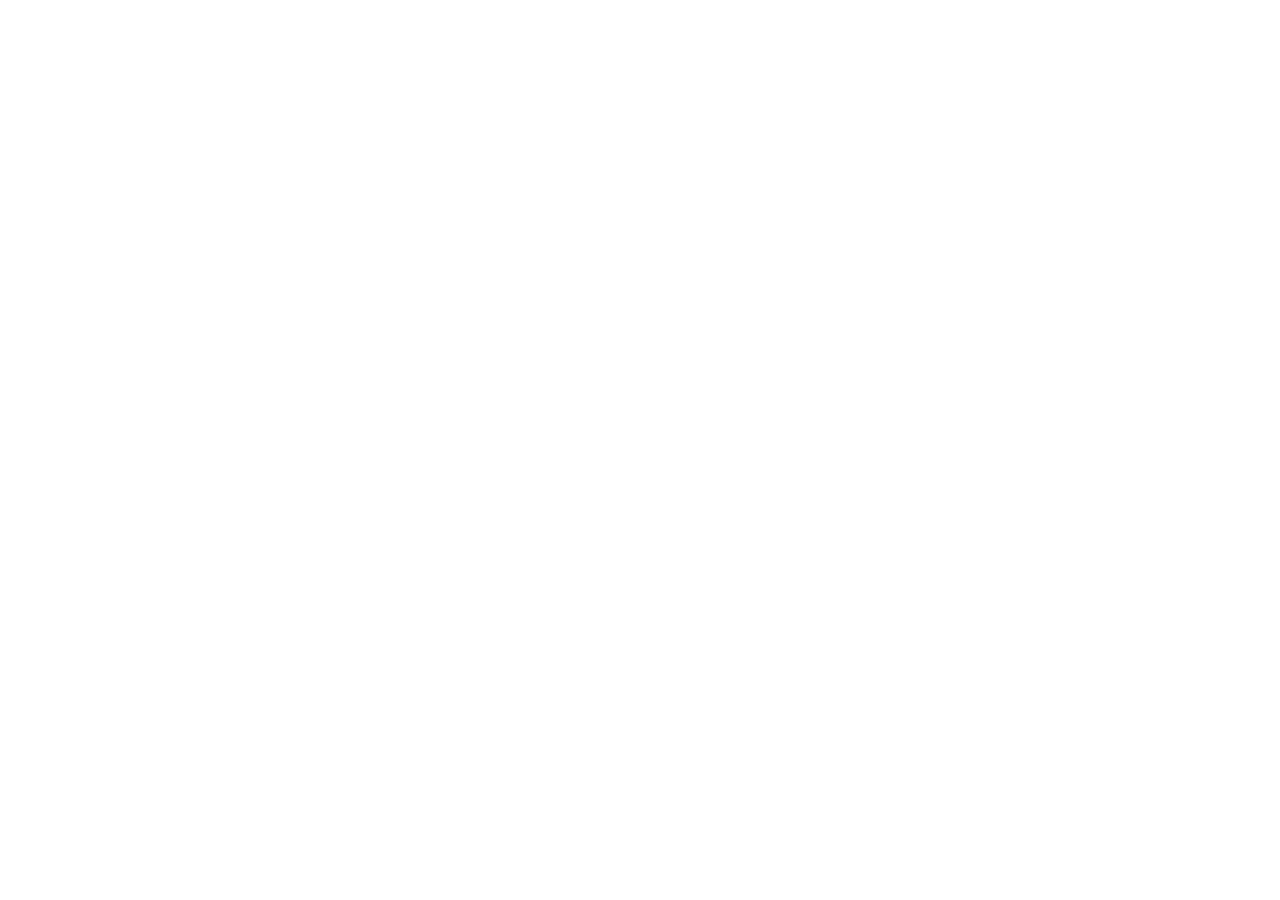
==== index.html @ aa023d72 "add index.html and style.css" ====
<!DOCTYPE html>
<html lang="en">
<head>
    <meta charset="UTF-8">
    <meta name="viewport" content="width=device-width, initial-scale=1.0">
    <title>Mekong-Pack-Solution</title>
    <link rel="stylesheet" href="style.css">
</head>
<body>
    
</body>
</html>
---- style.css ----
*body {
    margin: 0;
    padding: 0;
    box-sizing: border-box;
    font-family: 'Poppins';
    font-size: 24px;
}
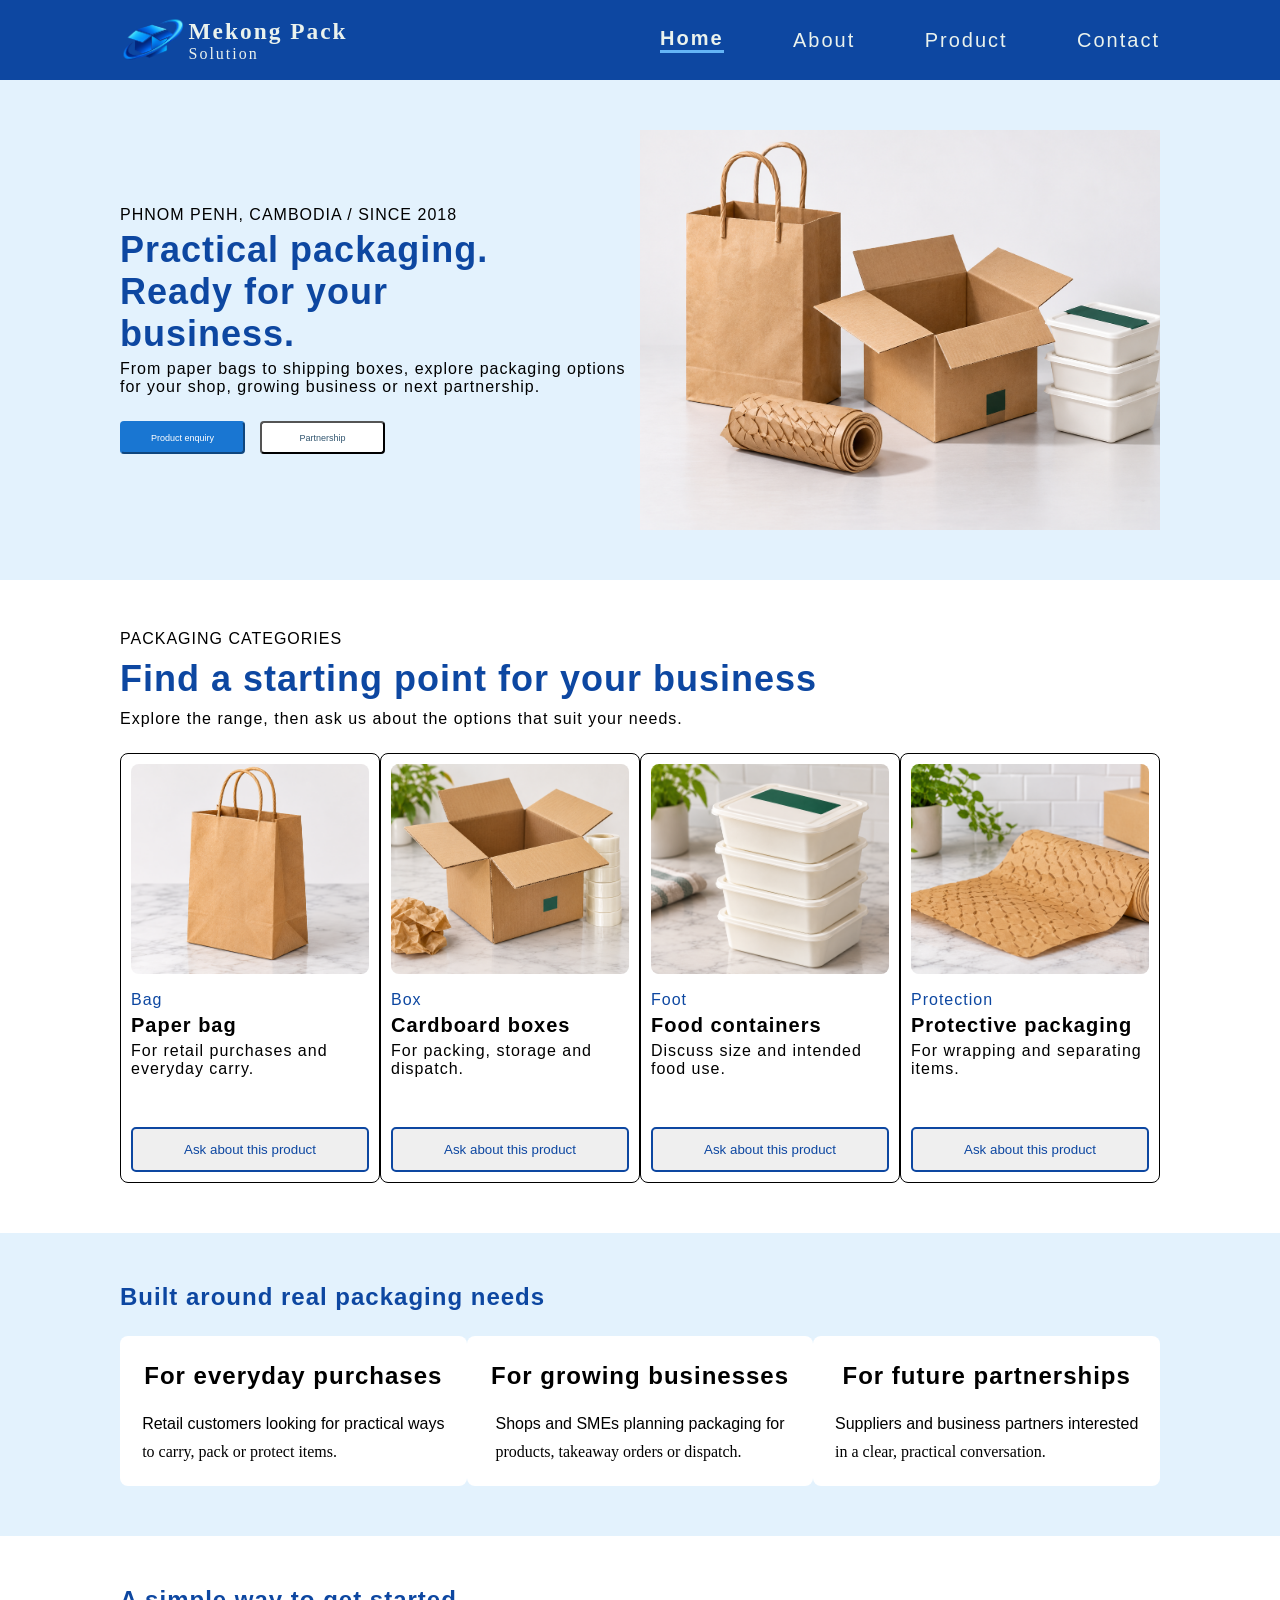
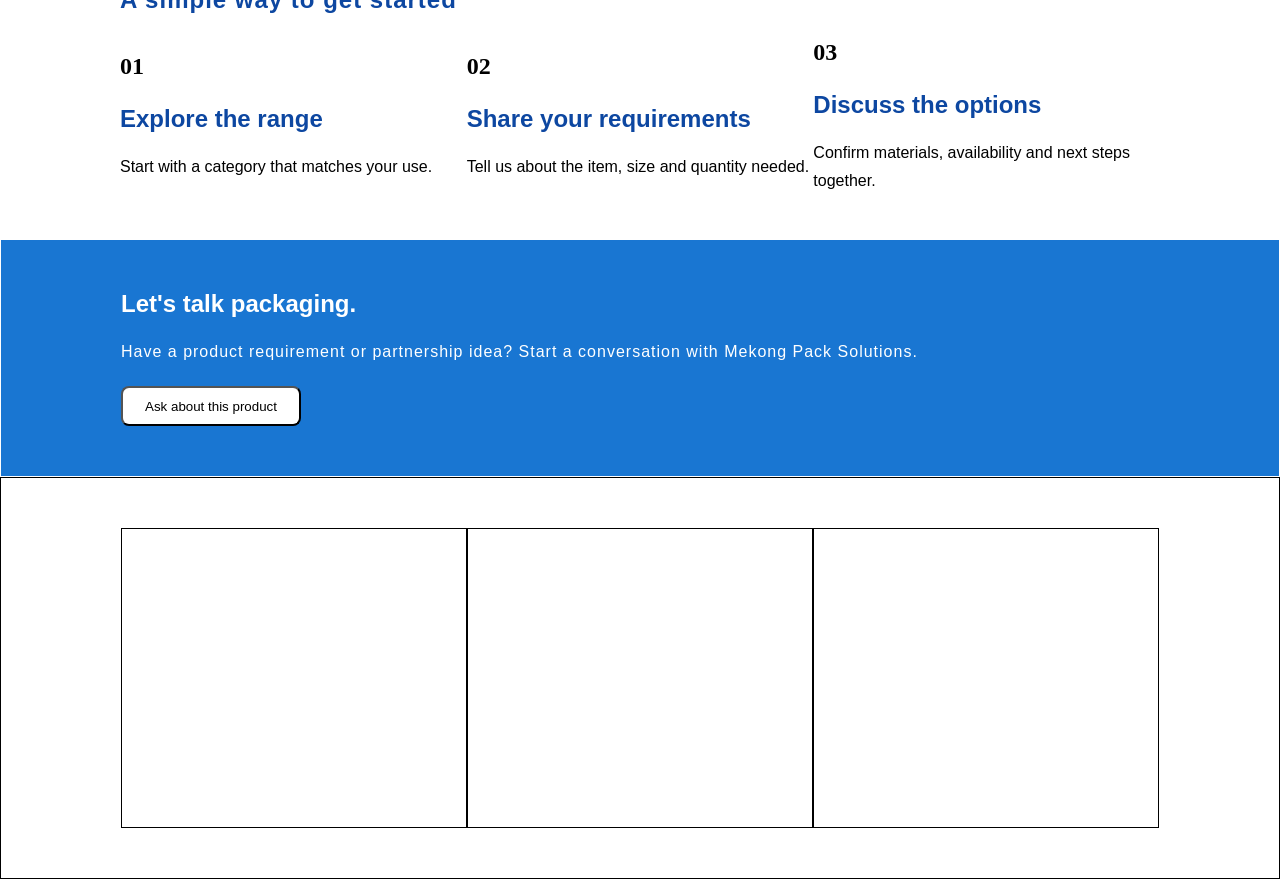
==== commit 5da9dc6d: "add index.html and style.css" ====
--- a/index.html
+++ b/index.html
@@ -1,12 +1,425 @@
 <!DOCTYPE html>
 <html lang="en">
+
 <head>
     <meta charset="UTF-8">
     <meta name="viewport" content="width=device-width, initial-scale=1.0">
-    <title>Mekong-Pack-Solution</title>
+    <title>HOME</title>
     <link rel="stylesheet" href="style.css">
 </head>
+
 <body>
-    
+
+    <Header class="header">
+
+        <div class="logo-text">
+
+            <div class="box-logo"></div>
+
+            <div class="box-text">
+
+                <span class="Mekong-Pack">
+                    <h3> Mekong Pack </h3>
+                </span>
+                <span> Solution </span>
+
+            </div>
+
+        </div>
+
+        <div class="nav">
+
+            <a href="" class="active"> Home </a>
+
+            <a href=""> About </a>
+
+            <a href=""> Product </a>
+
+            <a href=""> Contact </a>
+
+        </div>
+
+    </Header>
+
+    <Hero class="section-1">
+
+        <div class="text-button">
+
+            <div class="text-group">
+
+                <span class="subtitle">
+
+                    PHNOM PENH, CAMBODIA / SINCE 2018
+
+                </span>
+
+                <span class="title">
+
+                    <h2>
+                        Practical packaging.<br>Ready for your<br>business.
+
+                    </h2>
+
+                </span>
+
+                <span class="subtitle">
+
+                    From paper bags to shipping boxes, explore packaging options for your shop, growing business or next
+                    partnership.
+
+                </span>
+
+            </div>
+
+            <div class="Button-group">
+
+                <a href=""> <button class="active">
+                        Product enquiry
+                    </button> </a>
+
+                <a href=""><button>
+                        Partnership
+                    </button></a>
+
+            </div>
+
+
+
+        </div>
+
+        <div class="Icon-box"> </div>
+
+    </Hero>
+
+    <section2 class="section-2">
+
+        <div class="Box-text">
+
+            <span class="subtitle">
+
+                PACKAGING CATEGORIES
+
+            </span>
+
+            <span class="title">
+
+                <h2> Find a starting point for your business </h2>
+
+            </span>
+
+
+            <span class="subtitle">
+
+                Explore the range, then ask us about the options that suit your needs.
+
+            </span>
+
+        </div>
+
+        </div>
+
+
+
+        <div class="Card-group">
+
+            <card class="card">
+
+                <Icon class="Icon-card">
+                    <img src="/Images/card-1.png">
+                </Icon>
+
+                <div class="text-card">
+
+                    <span class="first-card"> Bag </span>
+
+                    <h2 class="name-card"> Paper bag </h2>
+
+                    <span class="span-card"> For retail purchases and everyday carry. </span>
+
+                </div>
+
+
+                <a href="">
+
+                    <button class="button-card">
+
+                        <p> Ask about this product </p>
+
+                    </button>
+
+                </a>
+
+            </card>
+
+            <card class="card">
+
+                <Icon class="Icon-card">
+                    <img src="/Images/card2.png">
+                </Icon>
+
+                <div class="text-card">
+
+                    <span class="first-card"> Box </span>
+
+                    <h2 class="name-card"> Cardboard boxes </h2>
+
+                    <span class="span-card"> For packing, storage and dispatch. </span>
+
+                </div>
+
+
+                <a href="">
+
+                    <button class="button-card">
+
+                        <p> Ask about this product </p>
+
+                    </button>
+
+                </a>
+
+            </card>
+
+            <card class="card">
+
+                <Icon class="Icon-card">
+                    <img src="/Images/card3.png">
+                </Icon>
+
+                <div class="text-card">
+
+                    <span class="first-card"> Foot </span>
+
+                    <h2 class="name-card"> Food containers </h2>
+
+                    <span class="span-card"> Discuss size and intended food use. </span>
+
+                </div>
+
+
+                <a href="">
+
+                    <button class="button-card">
+
+                        <p> Ask about this product </p>
+
+                    </button>
+
+                </a>
+
+            </card>
+
+            <card class="card">
+
+                <Icon class="Icon-card">
+                    <img src="/Images/card4.png">
+                </Icon>
+
+                <div class="text-card">
+
+                    <span class="first-card"> Protection </span>
+
+                    <h2 class="name-card"> Protective packaging </h2>
+
+                    <span class="span-card"> For wrapping and separating items. </span>
+
+                </div>
+
+
+                <a href="">
+
+                    <button class="button-card">
+
+                        <p> Ask about this product </p>
+
+                    </button>
+
+                </a>
+
+            </card>
+
+        </div>
+
+    </section2>
+
+    <section3 class="section-3">
+
+        <div class="text-st3">
+
+            <h2> Built around real packaging needs </h2>
+
+        </div>
+
+        <div class="Three-Box">
+
+            <div class="Box">
+
+                <h2> For everyday purchases </h2>
+
+                <div class="text-inbox">
+
+                    <p class="subtitle">
+
+                        Retail customers looking for practical ways
+
+                    </p>
+
+                    <p class="sutitle">
+
+                        to carry, pack or protect items.
+
+                    </p>
+
+                </div>
+
+            </div>
+
+            <div class="Box">
+
+                <h2> For growing businesses </h2>
+
+                <div class="text-inbox">
+
+                    <p class="subtitle">
+
+                        Shops and SMEs planning packaging for
+
+                    </p>
+
+                    <p class="sutitle">
+
+                        products, takeaway orders or dispatch.
+
+                    </p>
+
+                </div>
+
+            </div>
+
+            <div class="Box">
+
+                <h2> For future partnerships </h2>
+
+                <div class="text-inbox">
+
+                    <p class="subtitle">
+
+                        Suppliers and business partners interested
+
+                    </p>
+
+                    <p class="sutitle">
+
+                        in a clear, practical conversation.
+
+                    </p>
+
+                </div>
+
+            </div>
+
+        </div>
+
+    </section3>
+
+    <section4 class="section-4">
+
+        <div class="text-st3">
+
+            <h2> A simple way to get started </h2>
+
+        </div>
+
+        <div class="Three-Box">
+
+            <div class="Box-st4">
+
+
+                    <h2> 01 </h2>
+
+
+                <h2 class="title"> Explore the range</h2>
+
+                <div class="text-inbox">
+
+                    <p class="subtitle">
+
+                        Start with a category that matches your use.
+
+                    </p>
+
+                </div>
+
+            </div>
+
+            <div class="Box-st4">
+
+                <h2> 02 </h2>
+
+                <h2 class="title"> Share your requirements </h2>
+
+                <div class="text-inbox">
+
+                    <p class="subtitle">
+
+                        Tell us about the item, size and quantity needed.
+
+                    </p>
+
+                </div>
+
+            </div>
+
+            <div class="Box-st4">
+
+                <h2> 03 </h2>
+
+                <h2 class="title"> Discuss the options </h2>
+
+                <div class="text-inbox">
+
+                    <p class="subtitle">
+
+                        Confirm materials, availability and next steps 
+
+                    </p>
+
+                    <p class="subtitle"> together. </p>
+
+                </div>
+
+            </div>
+
+        </div>
+
+    </section4>
+
+    <section5 class="section-5">
+
+        <h2 class="title-st5"> Let's talk packaging. </h2>
+
+        <p class="subtitle-st5"> Have a product requirement or partnership idea? Start a conversation with Mekong Pack Solutions. </p>
+
+         <a href="">
+
+                    <button class="last-button">
+
+                        <p> Ask about this product </p>
+
+                    </button>
+                
+         </a>
+
+    </section5>
+
+    <footer class="footer"> 
+
+        <div class="first-box"> </div>
+        <div class="first-box"> </div>
+        <div class="first-box"> </div>
+    </footer>
+
+
 </body>
+
 </html>
--- a/style.css
+++ b/style.css
@@ -1,7 +1,338 @@
-*body {
+*{
     margin: 0;
     padding: 0;
     box-sizing: border-box;
+    gap: 0;
+}
+
+.header{
+    display: flex;
+    width: 100%;
+    height: 80px;
+    background-color: #0D47A1;
+    justify-content: space-between;
+    align-items: center;
+    padding: 0px 120px;
+    position: fixed;
+    z-index: 10000;
+}
+
+.logo-text{
+    display: flex;
+    width: 250px;
+    height: 70px;
+    gap: 5px;
+}
+.box-logo{
+    width: 70px;
+    height: 70px;
+    background-image: url(/Images/Logo.png);
+    background-position: center;
+    background-repeat: no-repeat;
+    background-size: contain;
+}
+.box-text{
+    display: flex;
+    width: 200px;
+    height: 70px;
+    color: #EAF2ED;
+    flex-direction: column;
+    justify-content: center;
+    letter-spacing: 2px;
+}
+.Mekong-Pack {
     font-family: 'Poppins';
+    font-size: 20px;
+}
+.nav{
+    display: flex;
+    width: 500px;
+    height: 70px;
+    gap:25px;
+    font-family: 'Inter', sans-serif;
+    font-size: 20px;
+    justify-content: space-between;
+    align-items: center;
+    letter-spacing: 2px;
+}
+.nav a {
+    text-decoration: none;
+    color: #EAF2ED;
+}
+.nav a.active {
+    border-bottom: 3px solid #64B5F6 !important;
+    font-weight: bold;
+}
+.section-1 {
+    display: flex;
+    width: 100%;
+    height: auto;
+    padding: 130px 120px 50px;
+    justify-content: space-between;
+    align-items: center;
+    background-color: #E3F2FD;
+}
+.text-button {
+    display: flex;
+    width: 600px;
+    height: auto;
+    flex-direction: column;
+    gap: 25px;
+}
+.text-group{
+    display: flex;
+    width: auto;
+    height: auto;
+    flex-direction: column;
+    gap: 5px;
+    letter-spacing: 1px;
+}
+.subtitle {
+    font-family: 'Inter', sans-serif;
+    font-size: 16px;
+    color: black;
+}
+.title {
+    font-family: 'Poppins', sans-serif;
     font-size: 24px;
+    color: #0D47A1;
+}
+.Button-group {
+    display: flex;
+    gap: 15px;
+}
+
+.Button-group button {
+    width: 125px;
+    height: 33px;
+    border-radius: 4px;
+    background: #ffffff;
+    color: #31556f;
+    font-family: "Inter", sans-serif;
+    font-size: 9px;
+    cursor: pointer;
+}
+.Button-group .active {
+    background: #1976D2;
+    border-color: #1976D2;
+    color: #ffffff;
+}
+.Button-group button:hover {
+    border-color: #E3F2FD;
+    transform: translateY(-2px);
+}
+.Icon-box {
+    width: 600px;
+    height: 400px;
+    background-image: url(/Images/Mainpicture.png);
+    background-repeat: no-repeat;
+    background-position: center;
+    background-size: cover;
+}
+.section-2 {
+    display: flex;
+    width: 100%;
+    height: auto;
+    padding: 50px 120px;
+    flex-direction: column;
+    gap: 25px;
+}
+.Box-text {
+    display: flex;
+    width: 800px;
+    height: auto;
+    flex-direction: column;
+    gap: 10px;
+    letter-spacing: 1px;
+}
+.Card-group {
+    display: flex;
+    width: 100%;
+    height: 430px;
+    justify-content: space-between;
+}
+.card{
+    display: flex;
+    width: 280px;
+    height: 100%;
+    border: 1px solid;
+    border-radius: 8px;
+    padding: 10px 10px;
+    flex-direction: column;
+    gap: 10px;
+    justify-content: space-between;
+}
+.card:hover{
+    transform: translateY(1.7px);
+}
+.Icon-card {
+    width: 100%;
+    height: 210px;
+    border-radius: 8px;
+    overflow: hidden;
+}
+.Icon-card img {
+    width: 100%;
+    height: 100%;
+    object-fit: cover;
+}
+.text-card {
+    display: flex;
+    width: 100%;
+    height: 120px;
+    flex-direction: column;
+    gap: 5px;
+}
+.first-card{
+    font-family: "Inter", sans-serif;
+    color: #0D47A1;
+    font-size: 16px;
+    letter-spacing: 1px;
+}
+.name-card{
+    font-family: 'Poppins', sans-serif;
+    font-size: 20px;
+    letter-spacing: 1px;
+}
+.span-card {
+    font-family: "Inter", sans-serif;
+    color: black;
+    font-size: 16px;
+    letter-spacing: 1px;
+}
+a {
+    text-decoration: none;
+}
+.button-card {
+    display: flex;
+    width: 100%;
+    height: 45px;
+    border: 2px solid #0D47A1;
+    border-radius: 5px;
+    justify-content: center;
+    align-items: center;
+    color: #0D47A1;
+}
+.button-card:hover {
+    transform: translateY(1.6px);
+}
+.section-3 {
+    display: flex;
+    width: 100%;
+    height: auto;
+    flex-direction: column;
+    padding: 50px 120px;
+    gap: 25px;
+    background-color: #E3F2FD;
+}
+.text-st3 {
+    display: flex;
+    width: 600px;
+    height: auto;
+}
+.text-st3 h2 {
+    font-family: 'Poppins', sans-serif;
+    font-size: 24px;
+    letter-spacing: 1px;
+    color: #0D47A1;
+}
+.Three-Box {
+    display: flex;
+    width: 100%;
+    height: 150px;
+    justify-content: space-between;
+}
+.Box {
+    display: flex;
+    width: 380px;
+    height: 100%;
+    border-radius: 8px;
+    background-color: white;
+    flex-direction: column;
+    gap: 25px;
+    justify-content: center;
+    align-items: center;
+}
+.Box:hover {
+    transform: translateY(1.8px);
+}
+.Box h2 {
+    font-family: 'Poppins', sans-serif;
+    font-size: 24px;
+    letter-spacing: 1px;
+}
+.text-inbox {
+    display: flex;
+    gap: 10px;
+    flex-direction: column;
+}
+
+.section-4 {
+    display: flex;
+    width: 100%;
+    height: auto;
+    flex-direction: column;
+    padding: 50px 120px;
+    gap: 25px;
+}
+.Box-st4 {
+    display: flex;
+    width: 380px;
+    height: 100%;
+    border-radius: 8px;
+    flex-direction: column;
+    gap: 25px;
+    justify-content: center;
+}
+
+.section-5 {
+    display: flex;
+    width: 100%;
+    height: auto;
+    flex-direction: column;
+    padding: 50px 120px;
+    gap: 25px;
+    background-color: #1976D2;
+    border: 1px solid;
+    color: white;
+}
+.title-st5 {
+    font-family: 'Poppins', sans-serif;
+    font-size: 24px;
+    color: white;
+}
+.subtitle-st5 {
+    color: white;
+    letter-spacing: 1px;
+    font-family: 'Inter', sans-serif;
+    font-size: 16px;
+}
+.last-button {
+    display: flex;
+    width: 180px;
+    height: 40px;
+    justify-content: center;
+    align-items: center;
+    color: black;
+    background-color: white;
+    border-radius: 8px;
+}
+.last-button:hover {
+    transform: translateY(1.8px);
+}
+.footer {
+    display: flex;
+    width: 100%;
+    height: auto;
+    border: 1px solid;
+    padding: 50px 120px;
+    justify-content: space-between;
+    align-items: center;
+}
+.first-box {
+    display: flex;
+    width: 400px;
+    height: 300px;
+    border: 1px solid;
+
 }
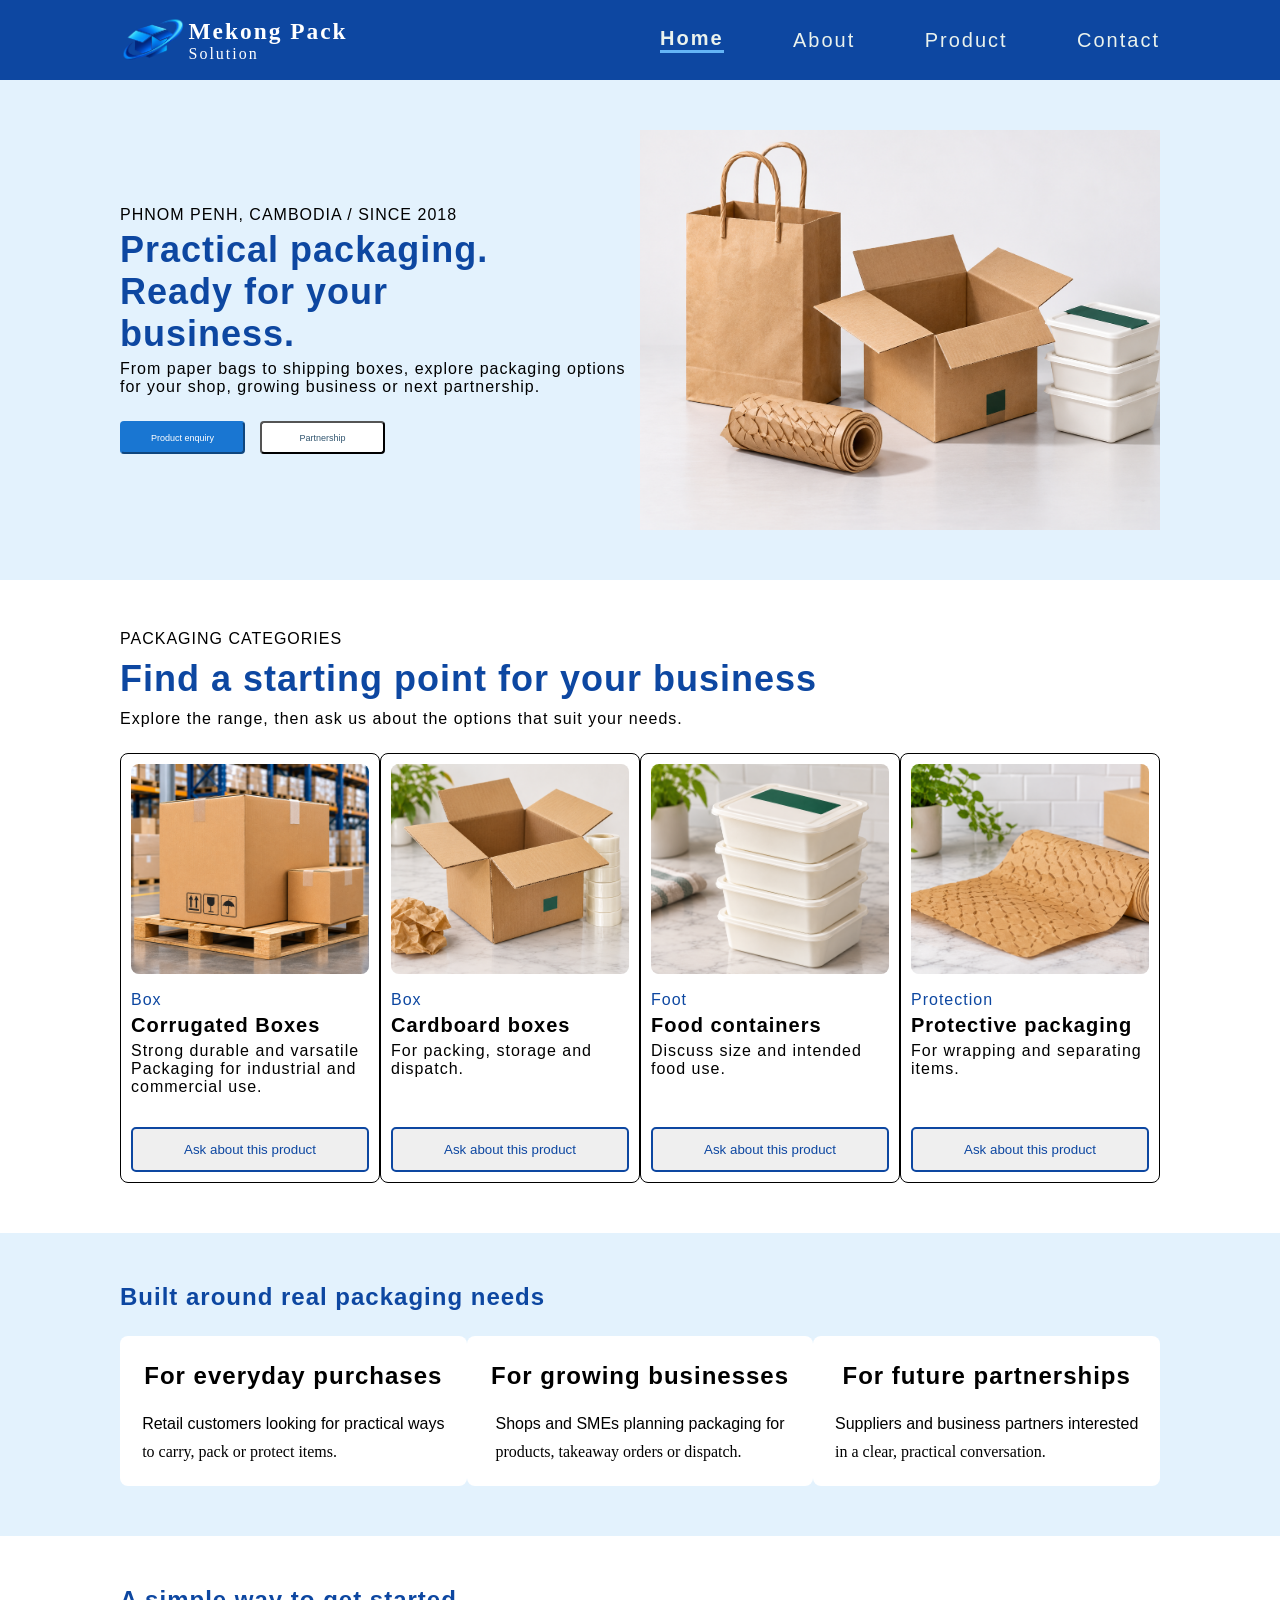
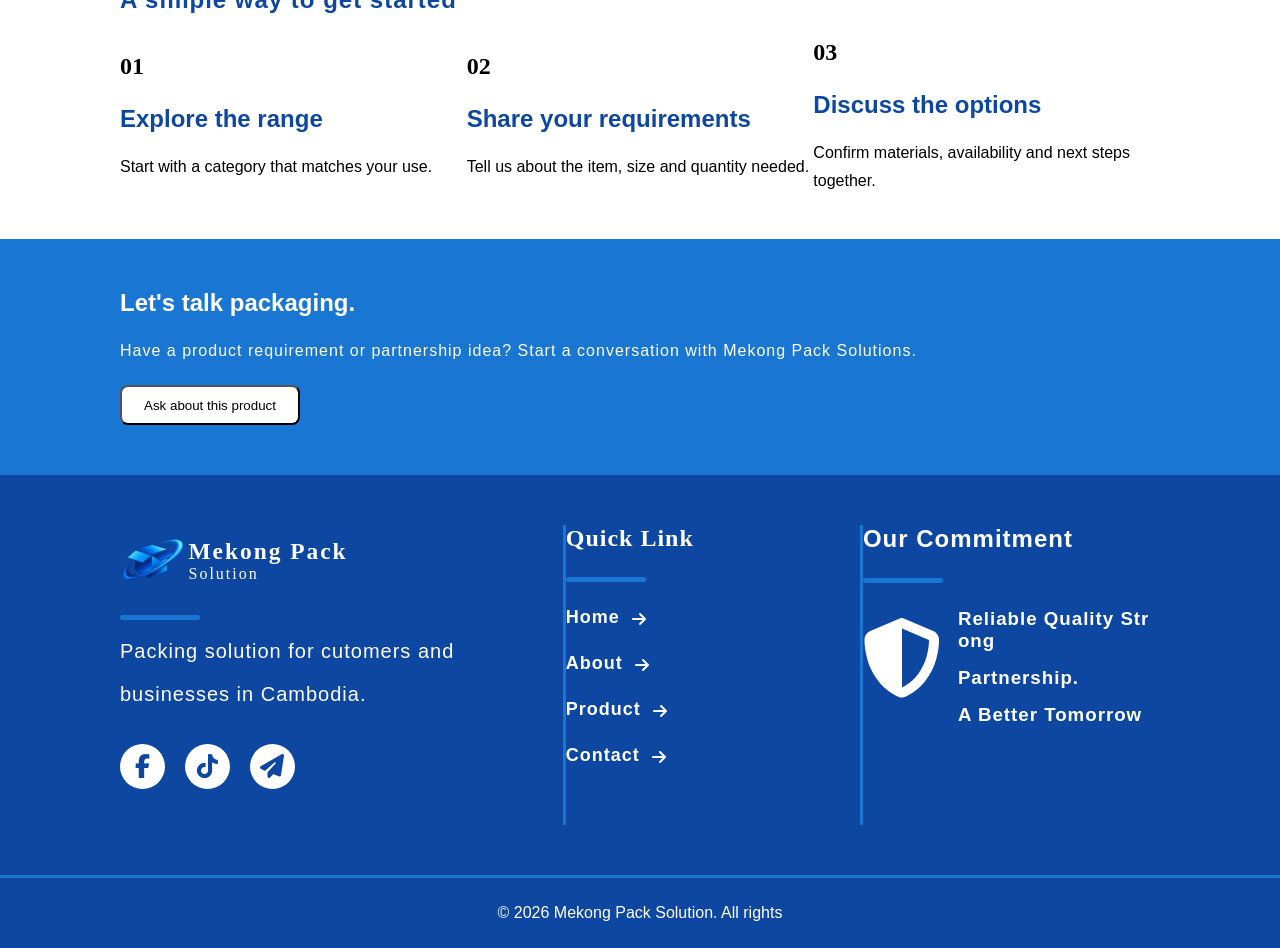
==== commit 41afdb3a: "add index.html and style.css" ====
--- a/index.html
+++ b/index.html
@@ -6,6 +6,7 @@
     <meta name="viewport" content="width=device-width, initial-scale=1.0">
     <title>HOME</title>
     <link rel="stylesheet" href="style.css">
+    <link rel="stylesheet" href="https://cdnjs.cloudflare.com/ajax/libs/font-awesome/6.5.0/css/all.min.css">
 </head>
 
 <body>
@@ -125,16 +126,16 @@
             <card class="card">
 
                 <Icon class="Icon-card">
-                    <img src="/Images/card-1.png">
+                    <img src="/Images/icon1.png">
                 </Icon>
 
                 <div class="text-card">
 
-                    <span class="first-card"> Bag </span>
-
-                    <h2 class="name-card"> Paper bag </h2>
-
-                    <span class="span-card"> For retail purchases and everyday carry. </span>
+                    <span class="first-card"> Box </span>
+
+                    <h2 class="name-card"> Corrugated Boxes </h2>
+
+                    <span class="span-card"> Strong durable and varsatile Packaging for industrial and commercial use. </span>
 
                 </div>
 
@@ -414,11 +415,117 @@
 
     <footer class="footer"> 
 
-        <div class="first-box"> </div>
-        <div class="first-box"> </div>
-        <div class="first-box"> </div>
+        <div class="first-box"> 
+
+            <div class="logo-text">
+
+                <div class="box-logo"> </div>
+
+                    <div class="box-text">
+
+                        <span class="Mekong-Pack">
+
+                            <h3> Mekong Pack </h3>
+
+                        </span>
+                        
+                        <span> Solution </span>
+
+                    </div>
+
+            </div>
+
+            <div class="line"></div>
+            
+            <p class="subtitle-ft"> Packing solution for cutomers and   </p>
+            
+            <p class="subtitle-ft"> businesses in Cambodia. </p>
+
+
+           <div class="box-link">
+
+            <a href="https://m.me/br.tina.413965" class="Icon-link" target="_blank">
+
+                <i class="fa-brands fa-facebook-f"></i>
+
+            </a>
+
+            <a href="" class="Icon-link" target="_blank">
+
+                <i class="fa-brands fa-tiktok"></i>
+
+            </a>
+
+            <a href="https://t.me/tina13122009" class="Icon-link" target="_blank">
+
+                <i class="fa-solid fa-paper-plane"></i>
+
+            </a>
+
+           </div>
+
+        </div>
+
+        <div class="middle-box">
+
+            <h2> Quick Link </h2>
+
+            <div class="line"></div>
+
+                <a href=""> 
+
+                   <h3 class="text-ft"> Home <i class="fa-solid fa-arrow-right"></i> </h3>
+
+                </a>
+
+                <a href=""> 
+
+                   <h3 class="text-ft"> About <i class="fa-solid fa-arrow-right"></i> </h3>
+
+                </a>
+
+                <a href=""> 
+
+                   <h3 class="text-ft"> Product <i class="fa-solid fa-arrow-right"></i> </h3>
+
+                </a>
+
+                <a href=""> 
+
+                   <h3 class="text-ft"> Contact <i class="fa-solid fa-arrow-right"></i> </h3>
+
+                </a>
+
+        </div>
+
+        <div class="last-box">
+
+            <h2 class="title-ft"> Our Commitment </h2>
+
+            <div class="line"></div>
+
+            <div class="last-icon-text">
+
+                <i class="fa-solid fa-shield-halved"></i>
+
+                <div class="ft-text-no">
+                
+                    <h3 class="text-ft-no"> Reliable Quality Strong  </h3>
+
+                    <h3 class="text-ft-no"> Partnership. </h3>
+
+                    <h3 class="text-ft-no"> A Better Tomorrow </h3>
+
+                </div>
+
+            </div>
+
+        </div>
+
     </footer>
 
+    <div class="last-st"> © 2026 Mekong Pack Solution. All rights</div>
+
 
 </body>
 
--- a/style.css
+++ b/style.css
@@ -35,7 +35,7 @@
     display: flex;
     width: 200px;
     height: 70px;
-    color: #EAF2ED;
+    color: white;
     flex-direction: column;
     justify-content: center;
     letter-spacing: 2px;
@@ -293,7 +293,6 @@
     padding: 50px 120px;
     gap: 25px;
     background-color: #1976D2;
-    border: 1px solid;
     color: white;
 }
 .title-st5 {
@@ -324,15 +323,136 @@
     display: flex;
     width: 100%;
     height: auto;
-    border: 1px solid;
     padding: 50px 120px;
     justify-content: space-between;
     align-items: center;
+    background-color: #0D47A1;
+    border-bottom: 3px solid #1976D2;
 }
 .first-box {
     display: flex;
-    width: 400px;
+    width: 450px;
     height: 300px;
-    border: 1px solid;
-
+    border-right: 3px solid #1976D2;
+    flex-direction: column;
+    gap: 20px;
+    letter-spacing: 1px;
+}
+.line {
+    width: 80px;
+    height: 5px;
+    background-color: #1976D2;
+    border-radius: 3px;
+    flex-shrink: 0;
+}
+.subtitle-ft  {
+    color: white;
+    letter-spacing: 1px;
+    font-family: 'Inter', sans-serif;
+    font-size: 20px;
+}
+.box-link {
+    display: flex;
+    width: 100%;
+    height: 80px;
+    gap: 20px;
+    align-items: center;
+}
+.Icon-link {
+  display: flex;
+  width: 45px;
+  height: 45px;
+  background-color: #ffffff;
+  border-radius: 50%;
+  justify-content: center;
+  align-items: center;
+  font-size: 24px;
+  color: #0D47A1;
+  text-decoration: none;
+}
+.Icon-link:hover {
+    transform:  translateY(1.7px);
+    color: #376cbd;
+}
+.middle-box {
+    display: flex;
+    width: 300px;
+    height: 300px;
+    border-right: 3px solid #1976D2;
+    flex-direction: column;
+    color: white;
+    gap: 25px;
+    letter-spacing: 1px;
+}
+.title-ft {
+    font-family: 'Poppins', sans-serif;
+    font-size: 24px;
+    color: white;
+    letter-spacing: 1px;
+}
+a {
+    text-decoration: none;
+}
+.text-ft {
+    display: flex;
+    align-items: center;
+    font-family: 'Poppins', sans-serif;
+    font-size: 18px;
+    color: white;
+    letter-spacing: 1px;
+    gap: 12px;
+}
+.text-ft i {
+    display: flex;
+    align-items: center;
+    margin-top: 3px;
+    font-size: 16px;
+}
+.text-ft:hover {
+    transform: translateY(1.7px);
+}
+.last-box {
+    display: flex;
+    width: 300px;
+    height: 300px;
+    flex-direction: column;
+    color: white;
+    gap: 25px;
+    letter-spacing: 1px;
+}
+.last-icon-text {
+    display: flex;
+    width: 100%;
+    height: 150px;
+    justify-content: space-between;
+    gap: 15px;
+}
+.last-icon-text i {
+    display: flex;
+    width: 80px;
+    height: 100px;
+    justify-content: center;
+    align-items: center;
+    font-size: 80px;
+}
+.ft-text-no {
+    display: flex;
+    width: 80%;
+    height: 100%;
+    flex-direction: column;
+    word-break: break-all;
+    letter-spacing: 1px;
+    gap: 15px;
+    font-family: 'Poppins', sans-serif;
+}
+.last-st {
+    display: flex;
+    width: 100%;
+    height: 70px;
+    background-color: #0D47A1;
+    justify-content: center;
+    align-items: center;
+    color: white;
+    font-family: 'Inter', sans-serif;
+    font-size: 16px;
 }
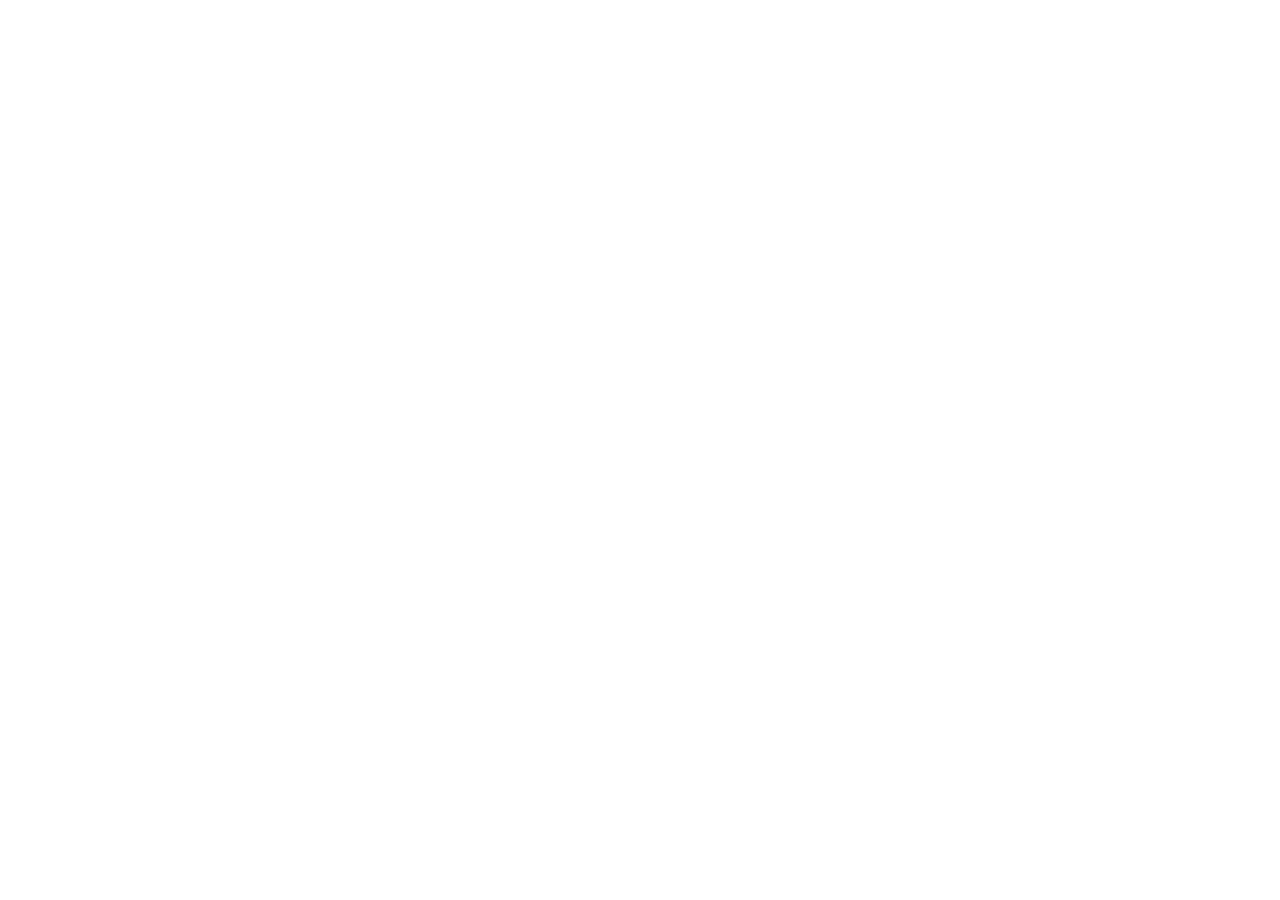
==== commit 7e00e2a3: "add footer.html and footer.css" ====
--- a/index.html
+++ b/index.html
@@ -1,532 +1,15 @@
 <!DOCTYPE html>
 <html lang="en">
-
 <head>
     <meta charset="UTF-8">
     <meta name="viewport" content="width=device-width, initial-scale=1.0">
-    <title>HOME</title>
+    <title>Mekong-Pack-Solution</title>
     <link rel="stylesheet" href="style.css">
-    <link rel="stylesheet" href="https://cdnjs.cloudflare.com/ajax/libs/font-awesome/6.5.0/css/all.min.css">
 </head>
-
 <body>
 
-    <Header class="header">
+      
 
-        <div class="logo-text">
-
-            <div class="box-logo"></div>
-
-            <div class="box-text">
-
-                <span class="Mekong-Pack">
-                    <h3> Mekong Pack </h3>
-                </span>
-                <span> Solution </span>
-
-            </div>
-
-        </div>
-
-        <div class="nav">
-
-            <a href="" class="active"> Home </a>
-
-            <a href=""> About </a>
-
-            <a href=""> Product </a>
-
-            <a href=""> Contact </a>
-
-        </div>
-
-    </Header>
-
-    <Hero class="section-1">
-
-        <div class="text-button">
-
-            <div class="text-group">
-
-                <span class="subtitle">
-
-                    PHNOM PENH, CAMBODIA / SINCE 2018
-
-                </span>
-
-                <span class="title">
-
-                    <h2>
-                        Practical packaging.<br>Ready for your<br>business.
-
-                    </h2>
-
-                </span>
-
-                <span class="subtitle">
-
-                    From paper bags to shipping boxes, explore packaging options for your shop, growing business or next
-                    partnership.
-
-                </span>
-
-            </div>
-
-            <div class="Button-group">
-
-                <a href=""> <button class="active">
-                        Product enquiry
-                    </button> </a>
-
-                <a href=""><button>
-                        Partnership
-                    </button></a>
-
-            </div>
-
-
-
-        </div>
-
-        <div class="Icon-box"> </div>
-
-    </Hero>
-
-    <section2 class="section-2">
-
-        <div class="Box-text">
-
-            <span class="subtitle">
-
-                PACKAGING CATEGORIES
-
-            </span>
-
-            <span class="title">
-
-                <h2> Find a starting point for your business </h2>
-
-            </span>
-
-
-            <span class="subtitle">
-
-                Explore the range, then ask us about the options that suit your needs.
-
-            </span>
-
-        </div>
-
-        </div>
-
-
-
-        <div class="Card-group">
-
-            <card class="card">
-
-                <Icon class="Icon-card">
-                    <img src="/Images/icon1.png">
-                </Icon>
-
-                <div class="text-card">
-
-                    <span class="first-card"> Box </span>
-
-                    <h2 class="name-card"> Corrugated Boxes </h2>
-
-                    <span class="span-card"> Strong durable and varsatile Packaging for industrial and commercial use. </span>
-
-                </div>
-
-
-                <a href="">
-
-                    <button class="button-card">
-
-                        <p> Ask about this product </p>
-
-                    </button>
-
-                </a>
-
-            </card>
-
-            <card class="card">
-
-                <Icon class="Icon-card">
-                    <img src="/Images/card2.png">
-                </Icon>
-
-                <div class="text-card">
-
-                    <span class="first-card"> Box </span>
-
-                    <h2 class="name-card"> Cardboard boxes </h2>
-
-                    <span class="span-card"> For packing, storage and dispatch. </span>
-
-                </div>
-
-
-                <a href="">
-
-                    <button class="button-card">
-
-                        <p> Ask about this product </p>
-
-                    </button>
-
-                </a>
-
-            </card>
-
-            <card class="card">
-
-                <Icon class="Icon-card">
-                    <img src="/Images/card3.png">
-                </Icon>
-
-                <div class="text-card">
-
-                    <span class="first-card"> Foot </span>
-
-                    <h2 class="name-card"> Food containers </h2>
-
-                    <span class="span-card"> Discuss size and intended food use. </span>
-
-                </div>
-
-
-                <a href="">
-
-                    <button class="button-card">
-
-                        <p> Ask about this product </p>
-
-                    </button>
-
-                </a>
-
-            </card>
-
-            <card class="card">
-
-                <Icon class="Icon-card">
-                    <img src="/Images/card4.png">
-                </Icon>
-
-                <div class="text-card">
-
-                    <span class="first-card"> Protection </span>
-
-                    <h2 class="name-card"> Protective packaging </h2>
-
-                    <span class="span-card"> For wrapping and separating items. </span>
-
-                </div>
-
-
-                <a href="">
-
-                    <button class="button-card">
-
-                        <p> Ask about this product </p>
-
-                    </button>
-
-                </a>
-
-            </card>
-
-        </div>
-
-    </section2>
-
-    <section3 class="section-3">
-
-        <div class="text-st3">
-
-            <h2> Built around real packaging needs </h2>
-
-        </div>
-
-        <div class="Three-Box">
-
-            <div class="Box">
-
-                <h2> For everyday purchases </h2>
-
-                <div class="text-inbox">
-
-                    <p class="subtitle">
-
-                        Retail customers looking for practical ways
-
-                    </p>
-
-                    <p class="sutitle">
-
-                        to carry, pack or protect items.
-
-                    </p>
-
-                </div>
-
-            </div>
-
-            <div class="Box">
-
-                <h2> For growing businesses </h2>
-
-                <div class="text-inbox">
-
-                    <p class="subtitle">
-
-                        Shops and SMEs planning packaging for
-
-                    </p>
-
-                    <p class="sutitle">
-
-                        products, takeaway orders or dispatch.
-
-                    </p>
-
-                </div>
-
-            </div>
-
-            <div class="Box">
-
-                <h2> For future partnerships </h2>
-
-                <div class="text-inbox">
-
-                    <p class="subtitle">
-
-                        Suppliers and business partners interested
-
-                    </p>
-
-                    <p class="sutitle">
-
-                        in a clear, practical conversation.
-
-                    </p>
-
-                </div>
-
-            </div>
-
-        </div>
-
-    </section3>
-
-    <section4 class="section-4">
-
-        <div class="text-st3">
-
-            <h2> A simple way to get started </h2>
-
-        </div>
-
-        <div class="Three-Box">
-
-            <div class="Box-st4">
-
-
-                    <h2> 01 </h2>
-
-
-                <h2 class="title"> Explore the range</h2>
-
-                <div class="text-inbox">
-
-                    <p class="subtitle">
-
-                        Start with a category that matches your use.
-
-                    </p>
-
-                </div>
-
-            </div>
-
-            <div class="Box-st4">
-
-                <h2> 02 </h2>
-
-                <h2 class="title"> Share your requirements </h2>
-
-                <div class="text-inbox">
-
-                    <p class="subtitle">
-
-                        Tell us about the item, size and quantity needed.
-
-                    </p>
-
-                </div>
-
-            </div>
-
-            <div class="Box-st4">
-
-                <h2> 03 </h2>
-
-                <h2 class="title"> Discuss the options </h2>
-
-                <div class="text-inbox">
-
-                    <p class="subtitle">
-
-                        Confirm materials, availability and next steps 
-
-                    </p>
-
-                    <p class="subtitle"> together. </p>
-
-                </div>
-
-            </div>
-
-        </div>
-
-    </section4>
-
-    <section5 class="section-5">
-
-        <h2 class="title-st5"> Let's talk packaging. </h2>
-
-        <p class="subtitle-st5"> Have a product requirement or partnership idea? Start a conversation with Mekong Pack Solutions. </p>
-
-         <a href="">
-
-                    <button class="last-button">
-
-                        <p> Ask about this product </p>
-
-                    </button>
-                
-         </a>
-
-    </section5>
-
-    <footer class="footer"> 
-
-        <div class="first-box"> 
-
-            <div class="logo-text">
-
-                <div class="box-logo"> </div>
-
-                    <div class="box-text">
-
-                        <span class="Mekong-Pack">
-
-                            <h3> Mekong Pack </h3>
-
-                        </span>
-                        
-                        <span> Solution </span>
-
-                    </div>
-
-            </div>
-
-            <div class="line"></div>
-            
-            <p class="subtitle-ft"> Packing solution for cutomers and   </p>
-            
-            <p class="subtitle-ft"> businesses in Cambodia. </p>
-
-
-           <div class="box-link">
-
-            <a href="https://m.me/br.tina.413965" class="Icon-link" target="_blank">
-
-                <i class="fa-brands fa-facebook-f"></i>
-
-            </a>
-
-            <a href="" class="Icon-link" target="_blank">
-
-                <i class="fa-brands fa-tiktok"></i>
-
-            </a>
-
-            <a href="https://t.me/tina13122009" class="Icon-link" target="_blank">
-
-                <i class="fa-solid fa-paper-plane"></i>
-
-            </a>
-
-           </div>
-
-        </div>
-
-        <div class="middle-box">
-
-            <h2> Quick Link </h2>
-
-            <div class="line"></div>
-
-                <a href=""> 
-
-                   <h3 class="text-ft"> Home <i class="fa-solid fa-arrow-right"></i> </h3>
-
-                </a>
-
-                <a href=""> 
-
-                   <h3 class="text-ft"> About <i class="fa-solid fa-arrow-right"></i> </h3>
-
-                </a>
-
-                <a href=""> 
-
-                   <h3 class="text-ft"> Product <i class="fa-solid fa-arrow-right"></i> </h3>
-
-                </a>
-
-                <a href=""> 
-
-                   <h3 class="text-ft"> Contact <i class="fa-solid fa-arrow-right"></i> </h3>
-
-                </a>
-
-        </div>
-
-        <div class="last-box">
-
-            <h2 class="title-ft"> Our Commitment </h2>
-
-            <div class="line"></div>
-
-            <div class="last-icon-text">
-
-                <i class="fa-solid fa-shield-halved"></i>
-
-                <div class="ft-text-no">
-                
-                    <h3 class="text-ft-no"> Reliable Quality Strong  </h3>
-
-                    <h3 class="text-ft-no"> Partnership. </h3>
-
-                    <h3 class="text-ft-no"> A Better Tomorrow </h3>
-
-                </div>
-
-            </div>
-
-        </div>
-
-    </footer>
-
-    <div class="last-st"> © 2026 Mekong Pack Solution. All rights</div>
-
-
+    
 </body>
-
 </html>
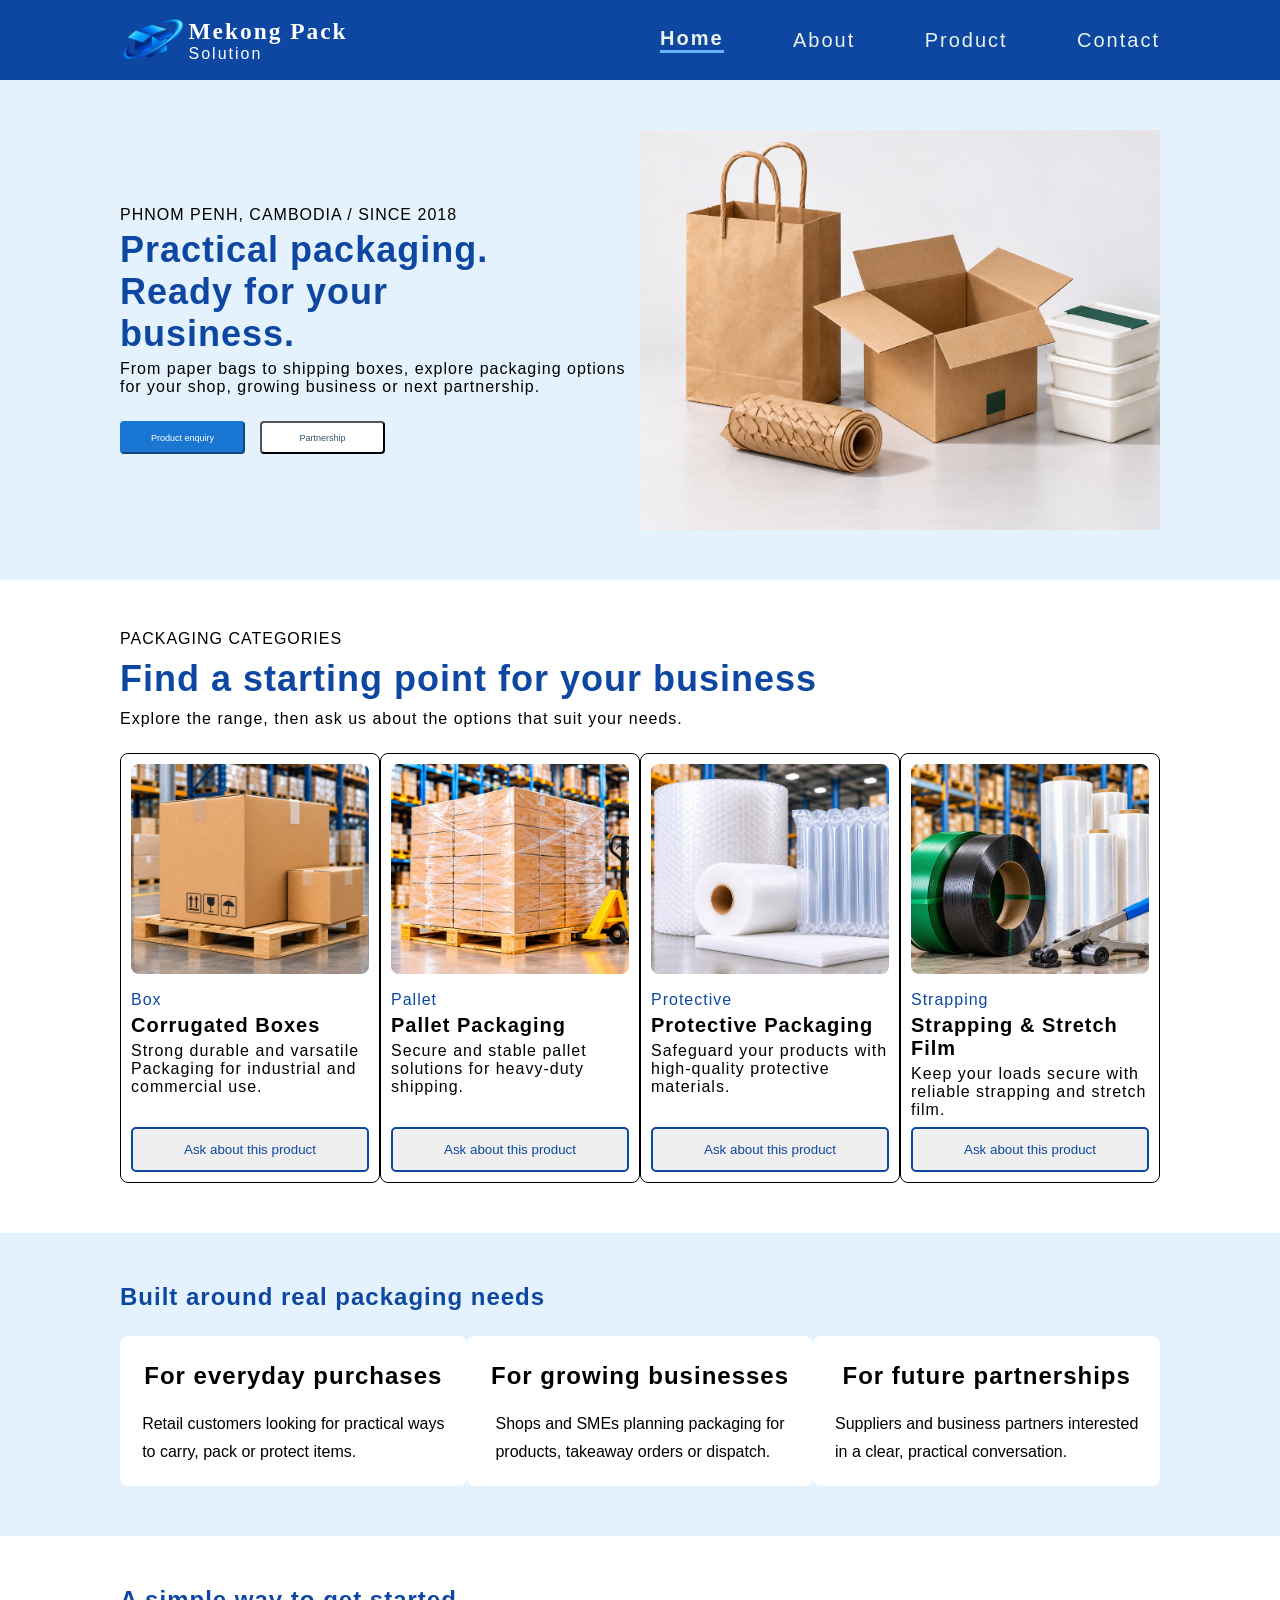
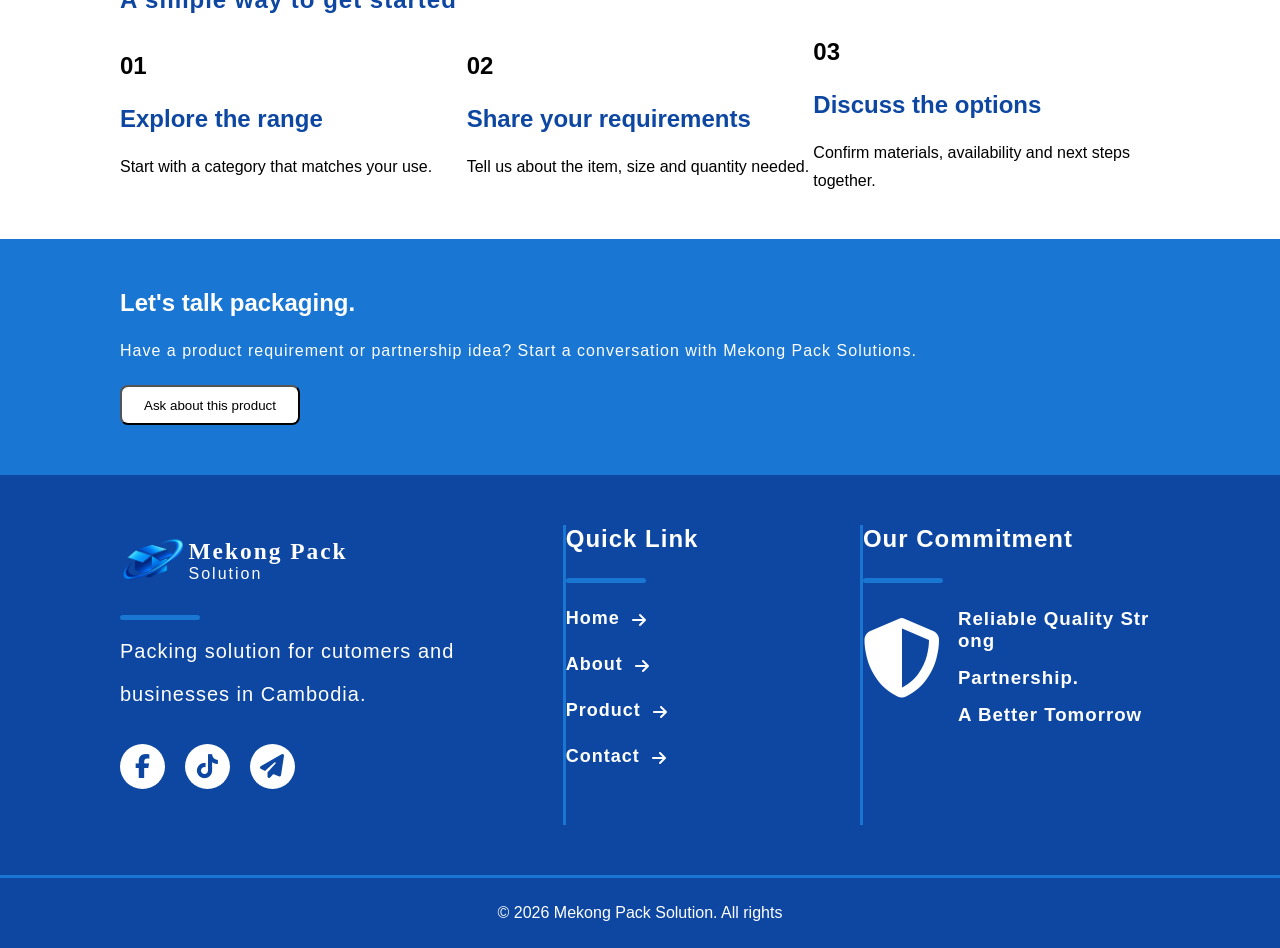
==== commit ee2f8bdb: "Update index.html and style.css" ====
--- a/index.html
+++ b/index.html
@@ -1,15 +1,532 @@
 <!DOCTYPE html>
 <html lang="en">
+
 <head>
     <meta charset="UTF-8">
     <meta name="viewport" content="width=device-width, initial-scale=1.0">
-    <title>Mekong-Pack-Solution</title>
+    <title>HOME</title>
     <link rel="stylesheet" href="style.css">
+    <link rel="stylesheet" href="https://cdnjs.cloudflare.com/ajax/libs/font-awesome/6.5.0/css/all.min.css">
 </head>
+
 <body>
 
-      
-
-    
+    <Header class="header">
+
+        <div class="logo-text">
+
+            <div class="box-logo"></div>
+
+            <div class="box-text">
+
+                <span class="Mekong-Pack">
+                    <h3> Mekong Pack </h3>
+                </span>
+                <span> Solution </span>
+
+            </div>
+
+        </div>
+
+        <div class="nav">
+
+            <a href="" class="active"> Home </a>
+
+            <a href=""> About </a>
+
+            <a href=""> Product </a>
+
+            <a href=""> Contact </a>
+
+        </div>
+
+    </Header>
+
+    <Hero class="section-1">
+
+        <div class="text-button">
+
+            <div class="text-group">
+
+                <span class="subtitle">
+
+                    PHNOM PENH, CAMBODIA / SINCE 2018
+
+                </span>
+
+                <span class="title">
+
+                    <h2>
+                        Practical packaging.<br>Ready for your<br>business.
+
+                    </h2>
+
+                </span>
+
+                <span class="subtitle">
+
+                    From paper bags to shipping boxes, explore packaging options for your shop, growing business or next
+                    partnership.
+
+                </span>
+
+            </div>
+
+            <div class="Button-group">
+
+                <a href=""> <button class="active">
+                        Product enquiry
+                    </button> </a>
+
+                <a href=""><button>
+                        Partnership
+                    </button></a>
+
+            </div>
+
+
+
+        </div>
+
+        <div class="Icon-box"> </div>
+
+    </Hero>
+
+    <section2 class="section-2">
+
+        <div class="Box-text">
+
+            <span class="subtitle">
+
+                PACKAGING CATEGORIES
+
+            </span>
+
+            <span class="title">
+
+                <h2> Find a starting point for your business </h2>
+
+            </span>
+
+
+            <span class="subtitle">
+
+                Explore the range, then ask us about the options that suit your needs.
+
+            </span>
+
+        </div>
+
+        </div>
+
+
+
+        <div class="Card-group">
+
+            <card class="card">
+
+                <Icon class="Icon-card">
+                    <img src="/Images/icon1.png">
+                </Icon>
+
+                <div class="text-card">
+
+                    <span class="first-card"> Box </span>
+
+                    <h2 class="name-card"> Corrugated Boxes </h2>
+
+                    <span class="span-card"> Strong durable and varsatile Packaging for industrial and commercial use. </span>
+
+                </div>
+
+
+                <a href="">
+
+                    <button class="button-card">
+
+                        <p> Ask about this product </p>
+
+                    </button>
+
+                </a>
+
+            </card>
+
+            <card class="card">
+
+                <Icon class="Icon-card">
+                    <img src="/Images/icon2.png">
+                </Icon>
+
+                <div class="text-card">
+
+                    <span class="first-card"> Pallet </span>
+
+                    <h2 class="name-card"> Pallet Packaging </h2>
+
+                    <span class="span-card"> Secure and stable pallet solutions for heavy-duty shipping. </span>
+
+                </div>
+
+
+                <a href="">
+
+                    <button class="button-card">
+
+                        <p> Ask about this product </p>
+
+                    </button>
+
+                </a>
+
+            </card>
+
+            <card class="card">
+
+                <Icon class="Icon-card">
+                    <img src="/Images/icon3.jpg">
+                </Icon>
+
+                <div class="text-card">
+
+                    <span class="first-card"> Protective </span>
+
+                    <h2 class="name-card"> Protective Packaging </h2>
+
+                    <span class="span-card"> Safeguard your products with high-quality protective materials. </span>
+
+                </div>
+
+
+                <a href="">
+
+                    <button class="button-card">
+
+                        <p> Ask about this product </p>
+
+                    </button>
+
+                </a>
+
+            </card>
+
+            <card class="card">
+
+                <Icon class="Icon-card">
+                    <img src="/Images/icon4.jpg">
+                </Icon>
+
+                <div class="text-card">
+
+                    <span class="first-card"> Strapping </span>
+
+                    <h2 class="name-card"> Strapping & Stretch Film </h2>
+
+                    <span class="span-card"> Keep your loads secure with reliable strapping and stretch film. </span>
+
+                </div>
+
+
+                <a href="">
+
+                    <button class="button-card">
+
+                        <p> Ask about this product </p>
+
+                    </button>
+
+                </a>
+
+            </card>
+
+        </div>
+
+    </section2>
+
+    <section3 class="section-3">
+
+        <div class="text-st3">
+
+            <h2> Built around real packaging needs </h2>
+
+        </div>
+
+        <div class="Three-Box">
+
+            <div class="Box">
+
+                <h2> For everyday purchases </h2>
+
+                <div class="text-inbox">
+
+                    <p class="subtitle">
+
+                        Retail customers looking for practical ways
+
+                    </p>
+
+                    <p class="sutitle">
+
+                        to carry, pack or protect items.
+
+                    </p>
+
+                </div>
+
+            </div>
+
+            <div class="Box">
+
+                <h2> For growing businesses </h2>
+
+                <div class="text-inbox">
+
+                    <p class="subtitle">
+
+                        Shops and SMEs planning packaging for
+
+                    </p>
+
+                    <p class="sutitle">
+
+                        products, takeaway orders or dispatch.
+
+                    </p>
+
+                </div>
+
+            </div>
+
+            <div class="Box">
+
+                <h2> For future partnerships </h2>
+
+                <div class="text-inbox">
+
+                    <p class="subtitle">
+
+                        Suppliers and business partners interested
+
+                    </p>
+
+                    <p class="sutitle">
+
+                        in a clear, practical conversation.
+
+                    </p>
+
+                </div>
+
+            </div>
+
+        </div>
+
+    </section3>
+
+    <section4 class="section-4">
+
+        <div class="text-st3">
+
+            <h2> A simple way to get started </h2>
+
+        </div>
+
+        <div class="Three-Box">
+
+            <div class="Box-st4">
+
+
+                    <h2> 01 </h2>
+
+
+                <h2 class="title"> Explore the range</h2>
+
+                <div class="text-inbox">
+
+                    <p class="subtitle">
+
+                        Start with a category that matches your use.
+
+                    </p>
+
+                </div>
+
+            </div>
+
+            <div class="Box-st4">
+
+                <h2> 02 </h2>
+
+                <h2 class="title"> Share your requirements </h2>
+
+                <div class="text-inbox">
+
+                    <p class="subtitle">
+
+                        Tell us about the item, size and quantity needed.
+
+                    </p>
+
+                </div>
+
+            </div>
+
+            <div class="Box-st4">
+
+                <h2> 03 </h2>
+
+                <h2 class="title"> Discuss the options </h2>
+
+                <div class="text-inbox">
+
+                    <p class="subtitle">
+
+                        Confirm materials, availability and next steps 
+
+                    </p>
+
+                    <p class="subtitle"> together. </p>
+
+                </div>
+
+            </div>
+
+        </div>
+
+    </section4>
+
+    <section5 class="section-5">
+
+        <h2 class="title-st5"> Let's talk packaging. </h2>
+
+        <p class="subtitle-st5"> Have a product requirement or partnership idea? Start a conversation with Mekong Pack Solutions. </p>
+
+         <a href="">
+
+                    <button class="last-button">
+
+                        <p> Ask about this product </p>
+
+                    </button>
+                
+         </a>
+
+    </section5>
+
+    <footer class="footer"> 
+
+        <div class="first-box"> 
+
+            <div class="logo-text">
+
+                <div class="box-logo"> </div>
+
+                    <div class="box-text">
+
+                        <span class="Mekong-Pack">
+
+                            <h3> Mekong Pack </h3>
+
+                        </span>
+                        
+                        <span> Solution </span>
+
+                    </div>
+
+            </div>
+
+            <div class="line"></div>
+            
+            <p class="subtitle-ft"> Packing solution for cutomers and   </p>
+            
+            <p class="subtitle-ft"> businesses in Cambodia. </p>
+
+
+           <div class="box-link">
+
+            <a href="https://m.me/br.tina.413965" class="Icon-link" target="_blank">
+
+                <i class="fa-brands fa-facebook-f"></i>
+
+            </a>
+
+            <a href="" class="Icon-link" target="_blank">
+
+                <i class="fa-brands fa-tiktok"></i>
+
+            </a>
+
+            <a href="https://t.me/tina13122009" class="Icon-link" target="_blank">
+
+                <i class="fa-solid fa-paper-plane"></i>
+
+            </a>
+
+           </div>
+
+        </div>
+
+        <div class="middle-box">
+
+            <h2> Quick Link </h2>
+
+            <div class="line"></div>
+
+                <a href=""> 
+
+                   <h3 class="text-ft"> Home <i class="fa-solid fa-arrow-right"></i> </h3>
+
+                </a>
+
+                <a href=""> 
+
+                   <h3 class="text-ft"> About <i class="fa-solid fa-arrow-right"></i> </h3>
+
+                </a>
+
+                <a href=""> 
+
+                   <h3 class="text-ft"> Product <i class="fa-solid fa-arrow-right"></i> </h3>
+
+                </a>
+
+                <a href=""> 
+
+                   <h3 class="text-ft"> Contact <i class="fa-solid fa-arrow-right"></i> </h3>
+
+                </a>
+
+        </div>
+
+        <div class="last-box">
+
+            <h2 class="title-ft"> Our Commitment </h2>
+
+            <div class="line"></div>
+
+            <div class="last-icon-text">
+
+                <i class="fa-solid fa-shield-halved"></i>
+
+                <div class="ft-text-no">
+                
+                    <h3 class="text-ft-no"> Reliable Quality Strong  </h3>
+
+                    <h3 class="text-ft-no"> Partnership. </h3>
+
+                    <h3 class="text-ft-no"> A Better Tomorrow </h3>
+
+                </div>
+
+            </div>
+
+        </div>
+
+    </footer>
+
+    <div class="last-st"> © 2026 Mekong Pack Solution. All rights</div>
+
+
 </body>
+
 </html>
--- a/style.css
+++ b/style.css
@@ -4,7 +4,9 @@
     box-sizing: border-box;
     gap: 0;
 }
-
+body {
+    font-family: 'Inter', sans-serif;
+}
 .header{
     display: flex;
     width: 100%;
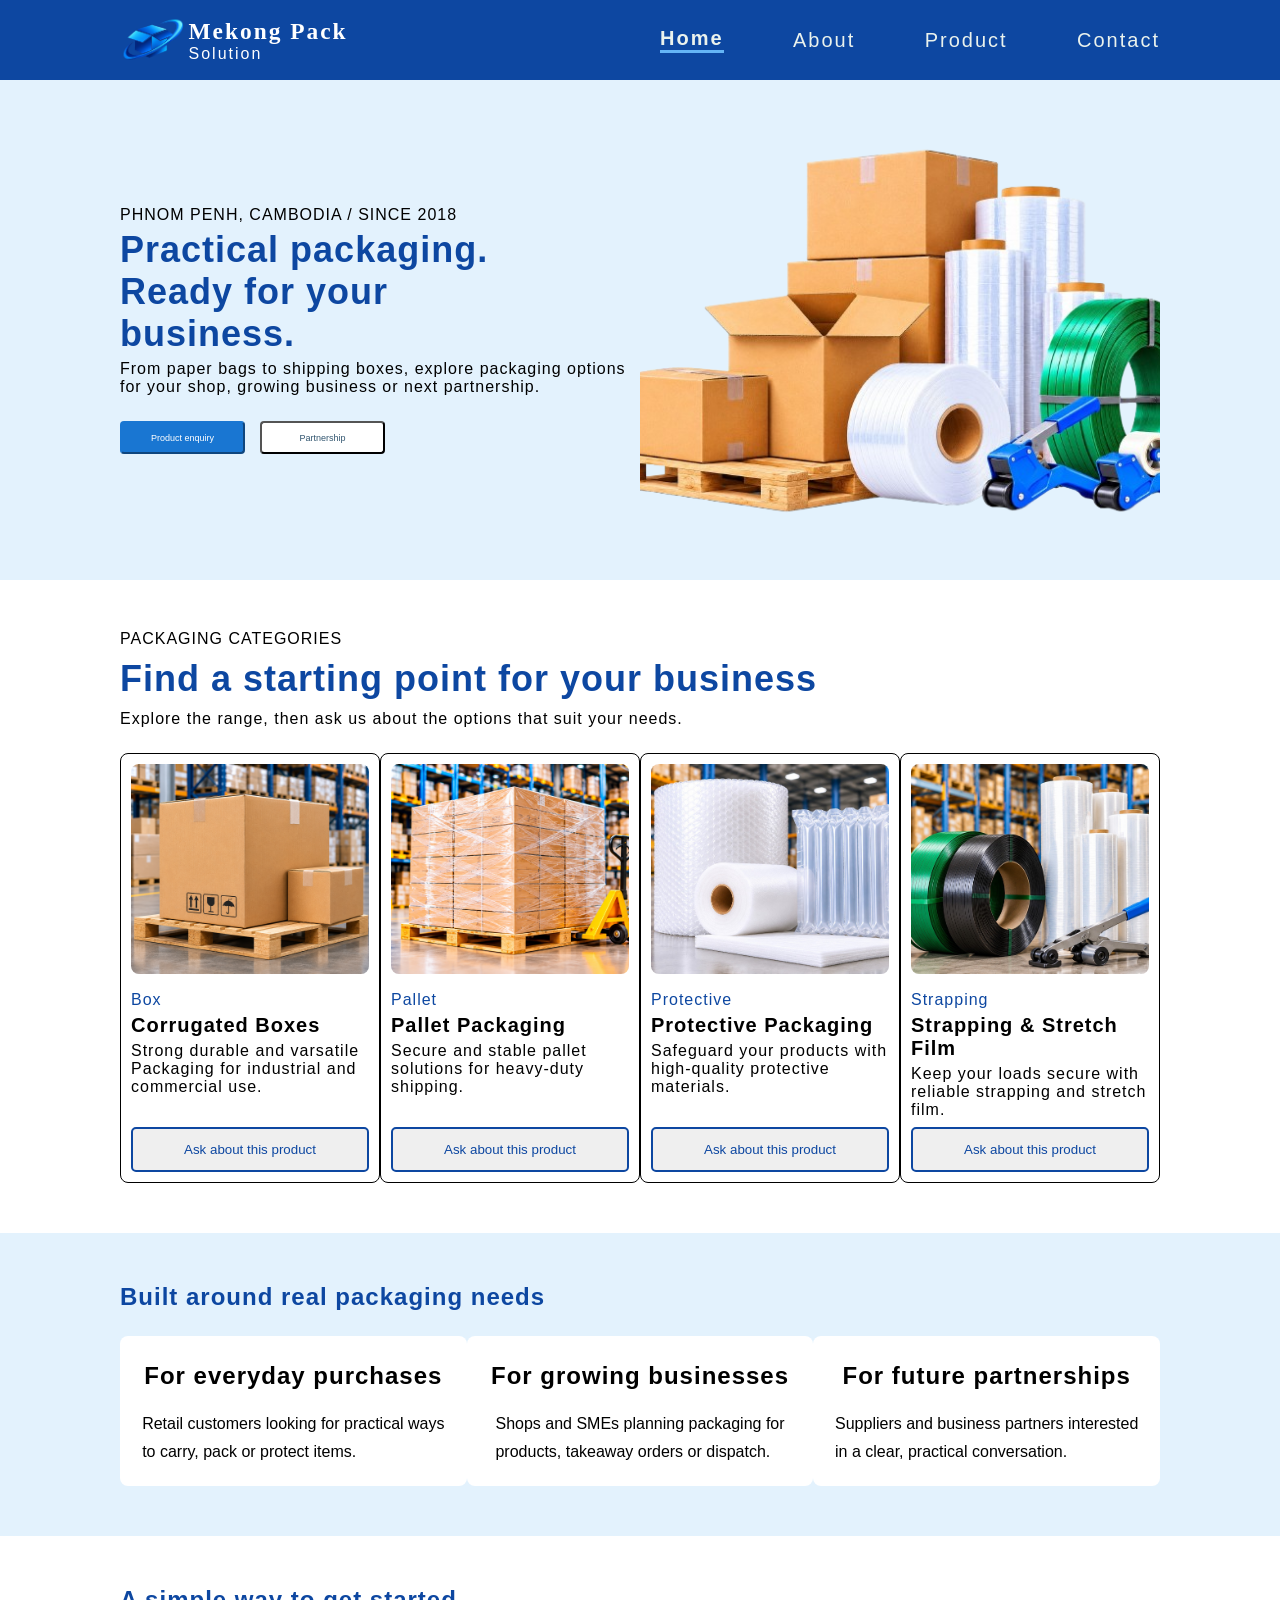
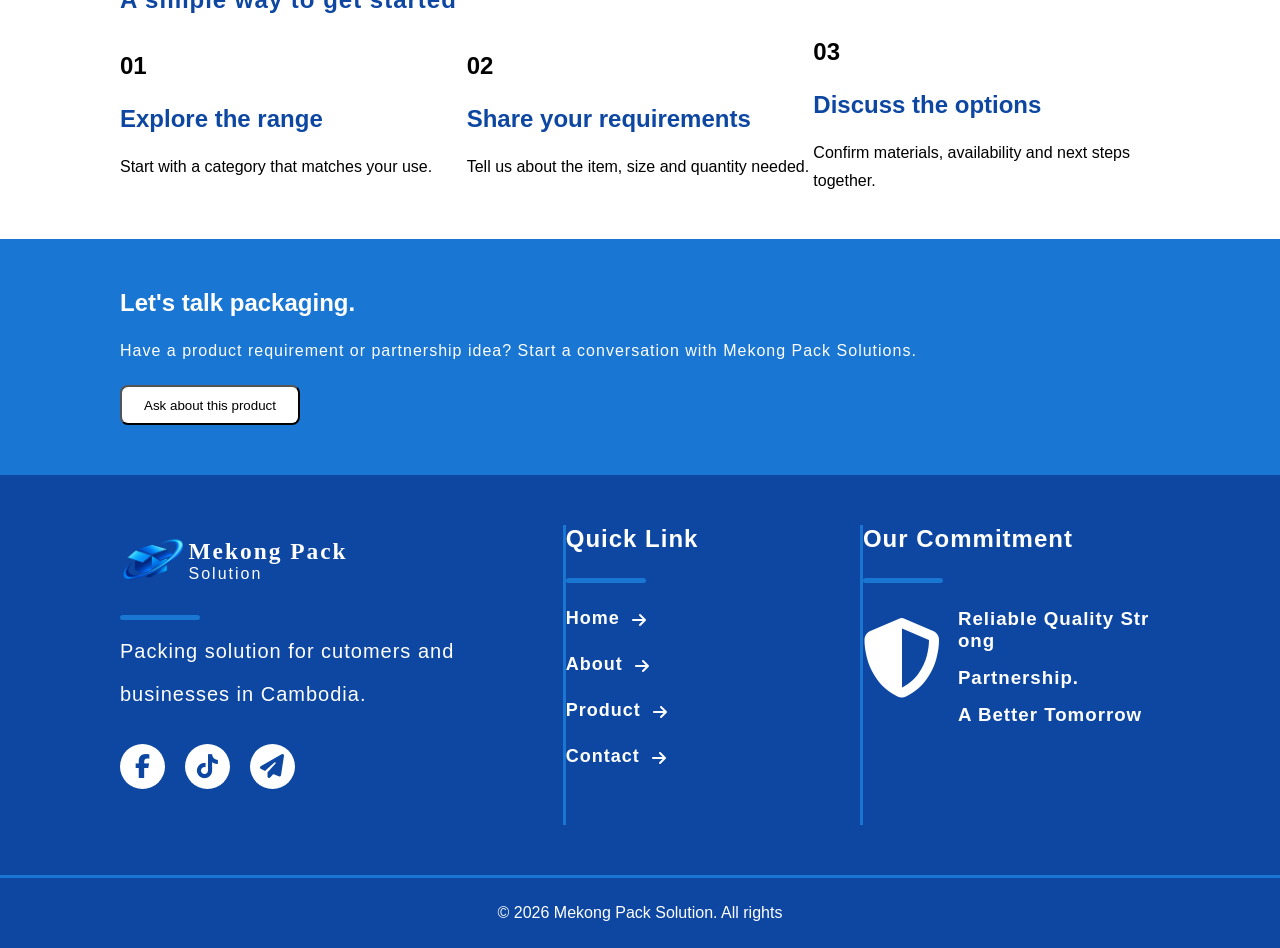
==== commit fc3533df: "add about.html and about.css" ====
--- a/index.html
+++ b/index.html
@@ -1,17 +1,16 @@
 <!DOCTYPE html>
 <html lang="en">
-
 <head>
     <meta charset="UTF-8">
     <meta name="viewport" content="width=device-width, initial-scale=1.0">
-    <title>HOME</title>
+    <title>Mekong-Pack-Solution</title>
     <link rel="stylesheet" href="style.css">
-    <link rel="stylesheet" href="https://cdnjs.cloudflare.com/ajax/libs/font-awesome/6.5.0/css/all.min.css">
+     <link rel="stylesheet" href="https://cdnjs.cloudflare.com/ajax/libs/font-awesome/6.5.0/css/all.min.css">
 </head>
-
 <body>
 
-    <Header class="header">
+      
+ <Header class="header">
 
         <div class="logo-text">
 
@@ -526,7 +525,6 @@
 
     <div class="last-st"> © 2026 Mekong Pack Solution. All rights</div>
 
-
+    
 </body>
-
 </html>
--- a/style.css
+++ b/style.css
@@ -126,7 +126,7 @@
 .Icon-box {
     width: 600px;
     height: 400px;
-    background-image: url(/Images/Mainpicture.png);
+    background-image: url(/Images/Icon-of-binner.png);
     background-repeat: no-repeat;
     background-position: center;
     background-size: cover;
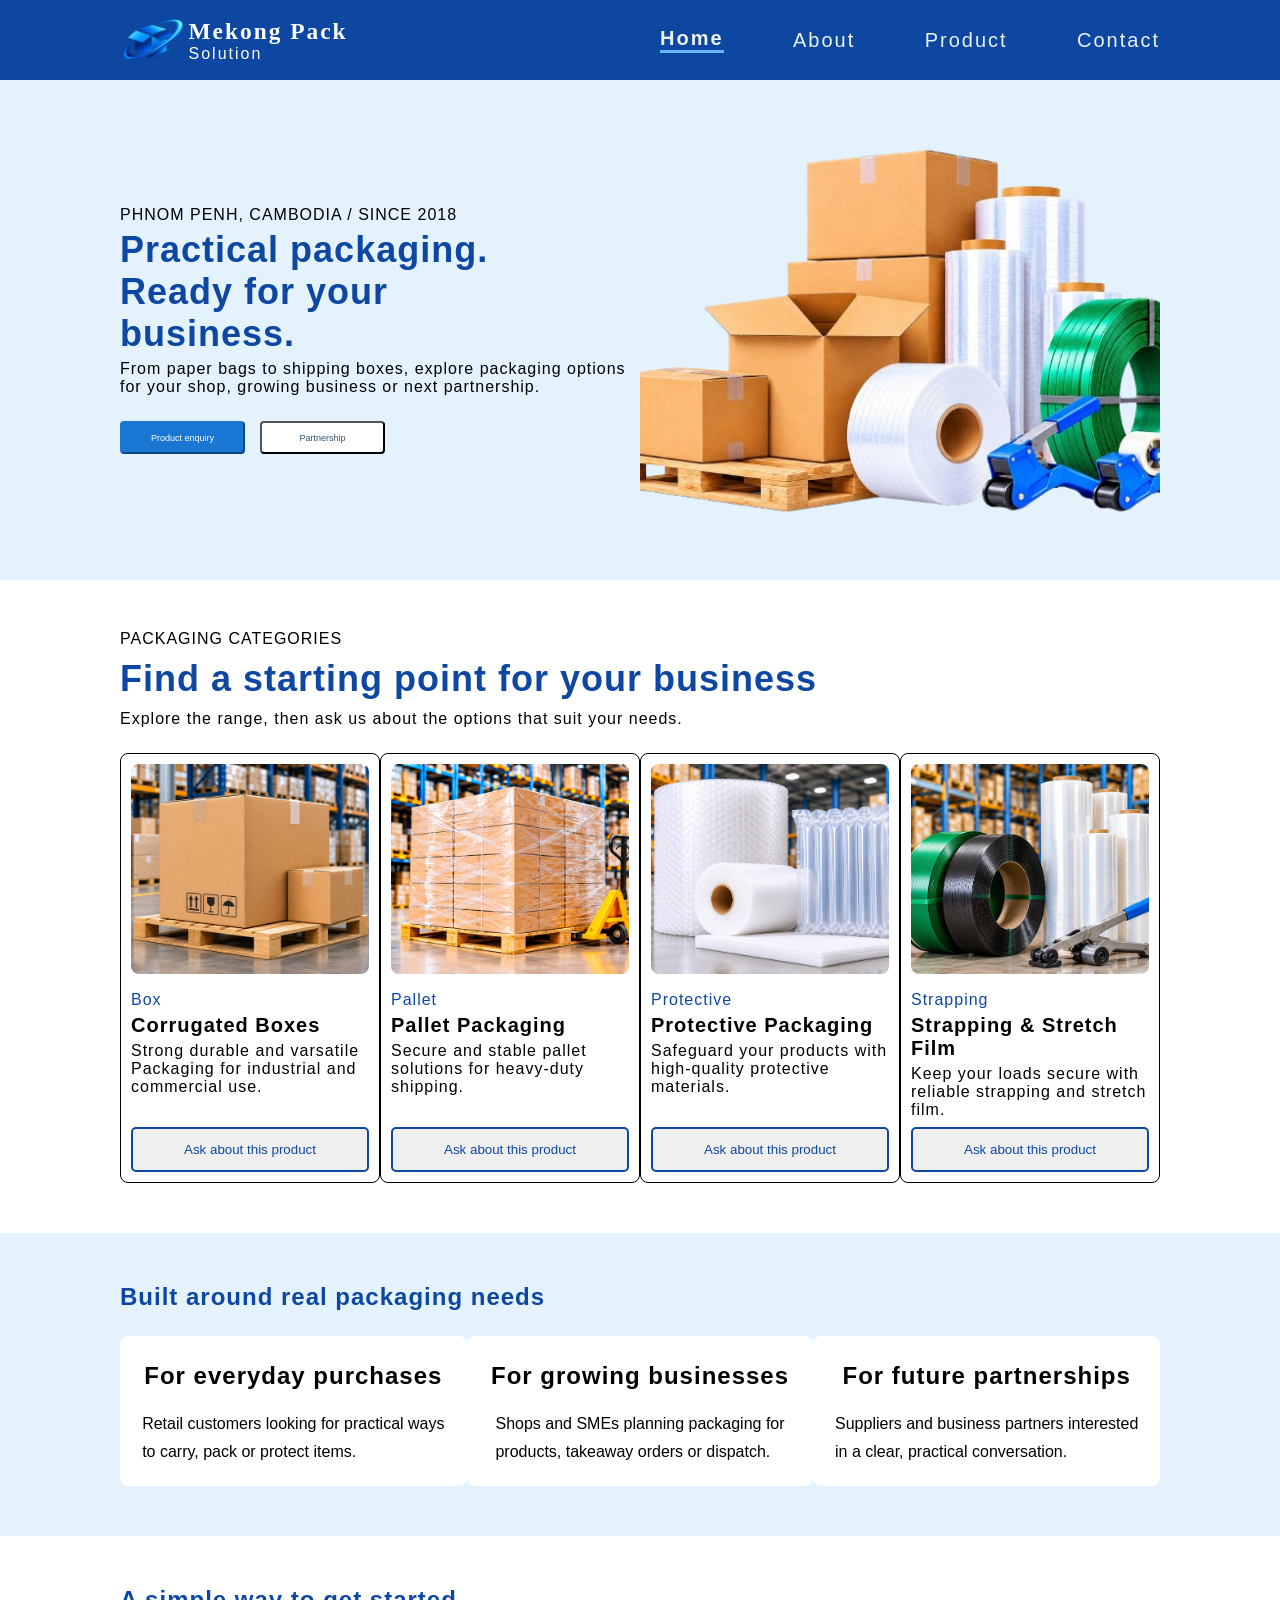
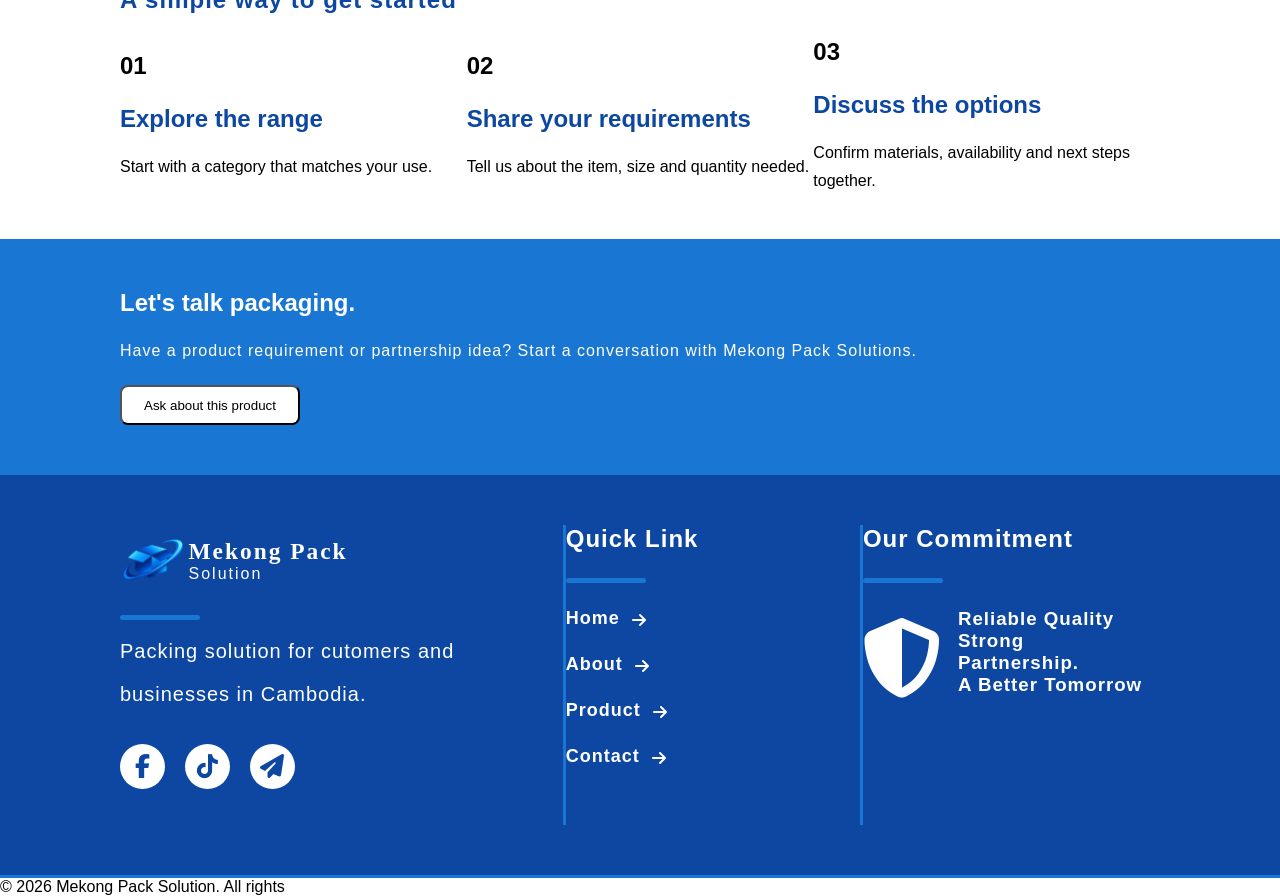
==== commit bbb3cb41: "Update project files" ====
--- a/index.html
+++ b/index.html
@@ -10,7 +10,7 @@
 <body>
 
       
- <Header class="header">
+ <header class="header">
 
         <div class="logo-text">
 
@@ -29,17 +29,17 @@
 
         <div class="nav">
 
-            <a href="" class="active"> Home </a>
-
-            <a href=""> About </a>
-
-            <a href=""> Product </a>
-
-            <a href=""> Contact </a>
-
-        </div>
-
-    </Header>
+            <a href="index.html" class="active"> Home </a>
+
+            <a href="about.html"> About </a>
+
+            <a href="product.html"> Product </a>
+
+            <a href="contact.html"> Contact </a>
+
+        </div>
+
+    </header>
 
     <Hero class="section-1">
 
@@ -73,11 +73,11 @@
 
             <div class="Button-group">
 
-                <a href=""> <button class="active">
+                <a href="product.html"> <button class="active">
                         Product enquiry
                     </button> </a>
 
-                <a href=""><button>
+                <a href="contact.html"><button>
                         Partnership
                     </button></a>
 
@@ -139,7 +139,7 @@
                 </div>
 
 
-                <a href="">
+                <a href="contact.html">
 
                     <button class="button-card">
 
@@ -168,7 +168,7 @@
                 </div>
 
 
-                <a href="">
+                <a href="contact.html">
 
                     <button class="button-card">
 
@@ -197,7 +197,7 @@
                 </div>
 
 
-                <a href="">
+                <a href="contact.html">
 
                     <button class="button-card">
 
@@ -226,7 +226,7 @@
                 </div>
 
 
-                <a href="">
+                <a href="contact.html">
 
                     <button class="button-card">
 
@@ -400,7 +400,7 @@
 
         <p class="subtitle-st5"> Have a product requirement or partnership idea? Start a conversation with Mekong Pack Solutions. </p>
 
-         <a href="">
+         <a href="contact.html">
 
                     <button class="last-button">
 
@@ -471,25 +471,25 @@
 
             <div class="line"></div>
 
-                <a href=""> 
+                <a href="index.html"> 
 
                    <h3 class="text-ft"> Home <i class="fa-solid fa-arrow-right"></i> </h3>
 
                 </a>
 
-                <a href=""> 
+                <a href="about.html"> 
 
                    <h3 class="text-ft"> About <i class="fa-solid fa-arrow-right"></i> </h3>
 
                 </a>
 
-                <a href=""> 
+                <a href="product.html"> 
 
                    <h3 class="text-ft"> Product <i class="fa-solid fa-arrow-right"></i> </h3>
 
                 </a>
 
-                <a href=""> 
+                <a href="contact.html"> 
 
                    <h3 class="text-ft"> Contact <i class="fa-solid fa-arrow-right"></i> </h3>
 
--- a/style.css
+++ b/style.css
@@ -1,13 +1,19 @@
-*{
+* {
     margin: 0;
     padding: 0;
     box-sizing: border-box;
     gap: 0;
 }
+
 body {
     font-family: 'Inter', sans-serif;
 }
-.header{
+
+a {
+    text-decoration: none;
+}
+
+.header {
     display: flex;
     width: 100%;
     height: 80px;
@@ -15,17 +21,19 @@
     justify-content: space-between;
     align-items: center;
     padding: 0px 120px;
-    position: fixed;
-    z-index: 10000;
-}
-
-.logo-text{
+    position: sticky;
+    z-index: 9999;
+    top: 0;
+}
+
+.logo-text {
     display: flex;
     width: 250px;
     height: 70px;
     gap: 5px;
 }
-.box-logo{
+
+.box-logo {
     width: 70px;
     height: 70px;
     background-image: url(/Images/Logo.png);
@@ -33,7 +41,8 @@
     background-repeat: no-repeat;
     background-size: contain;
 }
-.box-text{
+
+.box-text {
     display: flex;
     width: 200px;
     height: 70px;
@@ -42,38 +51,44 @@
     justify-content: center;
     letter-spacing: 2px;
 }
+
 .Mekong-Pack {
     font-family: 'Poppins';
     font-size: 20px;
 }
-.nav{
+
+.nav {
     display: flex;
     width: 500px;
     height: 70px;
-    gap:25px;
+    gap: 25px;
     font-family: 'Inter', sans-serif;
     font-size: 20px;
     justify-content: space-between;
     align-items: center;
     letter-spacing: 2px;
 }
+
 .nav a {
     text-decoration: none;
     color: #EAF2ED;
 }
+
 .nav a.active {
     border-bottom: 3px solid #64B5F6 !important;
     font-weight: bold;
 }
+
 .section-1 {
     display: flex;
     width: 100%;
     height: auto;
-    padding: 130px 120px 50px;
+    padding: 50px 120px;
     justify-content: space-between;
     align-items: center;
     background-color: #E3F2FD;
 }
+
 .text-button {
     display: flex;
     width: 600px;
@@ -81,7 +96,8 @@
     flex-direction: column;
     gap: 25px;
 }
-.text-group{
+
+.text-group {
     display: flex;
     width: auto;
     height: auto;
@@ -89,16 +105,19 @@
     gap: 5px;
     letter-spacing: 1px;
 }
+
 .subtitle {
     font-family: 'Inter', sans-serif;
     font-size: 16px;
     color: black;
 }
+
 .title {
     font-family: 'Poppins', sans-serif;
     font-size: 24px;
     color: #0D47A1;
 }
+
 .Button-group {
     display: flex;
     gap: 15px;
@@ -114,15 +133,18 @@
     font-size: 9px;
     cursor: pointer;
 }
+
 .Button-group .active {
     background: #1976D2;
     border-color: #1976D2;
     color: #ffffff;
 }
+
 .Button-group button:hover {
     border-color: #E3F2FD;
     transform: translateY(-2px);
 }
+
 .Icon-box {
     width: 600px;
     height: 400px;
@@ -131,6 +153,7 @@
     background-position: center;
     background-size: cover;
 }
+
 .section-2 {
     display: flex;
     width: 100%;
@@ -139,6 +162,7 @@
     flex-direction: column;
     gap: 25px;
 }
+
 .Box-text {
     display: flex;
     width: 800px;
@@ -147,13 +171,15 @@
     gap: 10px;
     letter-spacing: 1px;
 }
+
 .Card-group {
     display: flex;
     width: 100%;
     height: 430px;
     justify-content: space-between;
 }
-.card{
+
+.card {
     display: flex;
     width: 280px;
     height: 100%;
@@ -164,20 +190,24 @@
     gap: 10px;
     justify-content: space-between;
 }
-.card:hover{
+
+.card:hover {
     transform: translateY(1.7px);
 }
+
 .Icon-card {
     width: 100%;
     height: 210px;
     border-radius: 8px;
     overflow: hidden;
 }
+
 .Icon-card img {
     width: 100%;
     height: 100%;
     object-fit: cover;
 }
+
 .text-card {
     display: flex;
     width: 100%;
@@ -185,26 +215,27 @@
     flex-direction: column;
     gap: 5px;
 }
-.first-card{
+
+.first-card {
     font-family: "Inter", sans-serif;
     color: #0D47A1;
     font-size: 16px;
     letter-spacing: 1px;
 }
-.name-card{
+
+.name-card {
     font-family: 'Poppins', sans-serif;
     font-size: 20px;
     letter-spacing: 1px;
 }
+
 .span-card {
     font-family: "Inter", sans-serif;
     color: black;
     font-size: 16px;
     letter-spacing: 1px;
 }
-a {
-    text-decoration: none;
-}
+
 .button-card {
     display: flex;
     width: 100%;
@@ -215,9 +246,11 @@
     align-items: center;
     color: #0D47A1;
 }
+
 .button-card:hover {
     transform: translateY(1.6px);
 }
+
 .section-3 {
     display: flex;
     width: 100%;
@@ -227,23 +260,27 @@
     gap: 25px;
     background-color: #E3F2FD;
 }
+
 .text-st3 {
     display: flex;
     width: 600px;
     height: auto;
 }
+
 .text-st3 h2 {
     font-family: 'Poppins', sans-serif;
     font-size: 24px;
     letter-spacing: 1px;
     color: #0D47A1;
 }
+
 .Three-Box {
     display: flex;
     width: 100%;
     height: 150px;
     justify-content: space-between;
 }
+
 .Box {
     display: flex;
     width: 380px;
@@ -255,14 +292,17 @@
     justify-content: center;
     align-items: center;
 }
+
 .Box:hover {
     transform: translateY(1.8px);
 }
+
 .Box h2 {
     font-family: 'Poppins', sans-serif;
     font-size: 24px;
     letter-spacing: 1px;
 }
+
 .text-inbox {
     display: flex;
     gap: 10px;
@@ -277,6 +317,7 @@
     padding: 50px 120px;
     gap: 25px;
 }
+
 .Box-st4 {
     display: flex;
     width: 380px;
@@ -297,17 +338,20 @@
     background-color: #1976D2;
     color: white;
 }
+
 .title-st5 {
     font-family: 'Poppins', sans-serif;
     font-size: 24px;
     color: white;
 }
+
 .subtitle-st5 {
     color: white;
     letter-spacing: 1px;
     font-family: 'Inter', sans-serif;
     font-size: 16px;
 }
+
 .last-button {
     display: flex;
     width: 180px;
@@ -318,9 +362,11 @@
     background-color: white;
     border-radius: 8px;
 }
+
 .last-button:hover {
     transform: translateY(1.8px);
 }
+
 .footer {
     display: flex;
     width: 100%;
@@ -331,6 +377,7 @@
     background-color: #0D47A1;
     border-bottom: 3px solid #1976D2;
 }
+
 .first-box {
     display: flex;
     width: 450px;
@@ -340,6 +387,7 @@
     gap: 20px;
     letter-spacing: 1px;
 }
+
 .line {
     width: 80px;
     height: 5px;
@@ -347,12 +395,14 @@
     border-radius: 3px;
     flex-shrink: 0;
 }
-.subtitle-ft  {
+
+.subtitle-ft {
     color: white;
     letter-spacing: 1px;
     font-family: 'Inter', sans-serif;
     font-size: 20px;
 }
+
 .box-link {
     display: flex;
     width: 100%;
@@ -360,22 +410,25 @@
     gap: 20px;
     align-items: center;
 }
+
 .Icon-link {
-  display: flex;
-  width: 45px;
-  height: 45px;
-  background-color: #ffffff;
-  border-radius: 50%;
-  justify-content: center;
-  align-items: center;
-  font-size: 24px;
-  color: #0D47A1;
-  text-decoration: none;
-}
+    display: flex;
+    width: 45px;
+    height: 45px;
+    background-color: #ffffff;
+    border-radius: 50%;
+    justify-content: center;
+    align-items: center;
+    font-size: 24px;
+    color: #0D47A1;
+    text-decoration: none;
+}
+
 .Icon-link:hover {
-    transform:  translateY(1.7px);
+    transform: translateY(1.7px);
     color: #376cbd;
 }
+
 .middle-box {
     display: flex;
     width: 300px;
@@ -386,15 +439,14 @@
     gap: 25px;
     letter-spacing: 1px;
 }
+
 .title-ft {
     font-family: 'Poppins', sans-serif;
     font-size: 24px;
     color: white;
     letter-spacing: 1px;
 }
-a {
-    text-decoration: none;
-}
+
 .text-ft {
     display: flex;
     align-items: center;
@@ -404,15 +456,18 @@
     letter-spacing: 1px;
     gap: 12px;
 }
+
 .text-ft i {
     display: flex;
     align-items: center;
     margin-top: 3px;
     font-size: 16px;
 }
+
 .text-ft:hover {
     transform: translateY(1.7px);
 }
+
 .last-box {
     display: flex;
     width: 300px;
@@ -422,6 +477,7 @@
     gap: 25px;
     letter-spacing: 1px;
 }
+
 .last-icon-text {
     display: flex;
     width: 100%;
@@ -429,6 +485,7 @@
     justify-content: space-between;
     gap: 15px;
 }
+
 .last-icon-text i {
     display: flex;
     width: 80px;
@@ -437,24 +494,164 @@
     align-items: center;
     font-size: 80px;
 }
+
 .ft-text-no {
     display: flex;
     width: 80%;
     height: 100%;
     flex-direction: column;
-    word-break: break-all;
-    letter-spacing: 1px;
-    gap: 15px;
-    font-family: 'Poppins', sans-serif;
-}
-.last-st {
-    display: flex;
-    width: 100%;
-    height: 70px;
-    background-color: #0D47A1;
-    justify-content: center;
-    align-items: center;
-    color: white;
-    font-family: 'Inter', sans-serif;
-    font-size: 16px;
+    word-break: break-word;
+}
+
+@media screen and (max-width: 1200px) {
+    .header,
+    .section-1,
+    .section-2,
+    .section-3,
+    .section-4,
+    .section-5,
+    .footer {
+        padding-left: 40px;
+        padding-right: 40px;
+    }
+
+    .Box-text,
+    .text-st3,
+    .text-button,
+    .Icon-box {
+        width: 100%;
+        max-width: 100%;
+    }
+
+    .Card-group,
+    .Three-Box {
+        flex-wrap: wrap;
+        height: auto;
+        gap: 20px;
+    }
+
+    .card {
+        width: calc(50% - 10px);
+        height: auto;
+    }
+
+    .Box,
+    .Box-st4 {
+        width: 100%;
+        height: auto;
+        padding: 25px 20px;
+    }
+
+    .footer {
+        flex-wrap: wrap;
+        gap: 40px;
+        align-items: flex-start;
+    }
+
+    .first-box,
+    .middle-box,
+    .last-box {
+        width: 100%;
+        height: auto;
+        border-right: none;
+        border-bottom: 2px solid #1976D2;
+        padding-bottom: 25px;
+    }
+
+    .last-box {
+        border-bottom: none;
+        padding-bottom: 0;
+    }
+}
+
+@media screen and (max-width: 768px) {
+    .header {
+        height: auto;
+        flex-direction: column;
+        padding: 15px 20px;
+        gap: 10px;
+    }
+
+    .logo-text,
+    .box-text {
+        width: auto;
+        height: auto;
+        align-items: center;
+    }
+
+    .box-logo {
+        width: 50px;
+        height: 50px;
+    }
+
+    .Mekong-Pack {
+        font-size: 18px;
+    }
+
+    .nav {
+        width: 100%;
+        height: auto;
+        justify-content: center;
+        flex-wrap: wrap;
+        gap: 16px;
+        font-size: 16px;
+        letter-spacing: 1px;
+    }
+
+    .section-1,
+    .section-2,
+    .section-3,
+    .section-4,
+    .section-5,
+    .footer {
+        padding: 35px 20px;
+    }
+
+    .section-1 {
+flex-direction: column;
+gap: 30px;
+}
+.title,
+.Box h2,
+.title-ft {
+font-size: 20px;
+}
+.subtitle {
+font-size: 15px;
+}
+.Button-group {
+flex-wrap: wrap;
+}
+.Button-group button {
+width: 140px;
+height: 40px;
+font-size: 12px;
+}
+.Icon-box {
+width: 100%;
+height: 250px;
+}
+.card {
+width: 100%;
+}
+.text-card {
+height: auto;
+margin-bottom: 10px;
+}
+.Box {
+align-items: flex-start;
+text-align: left;
+}
+.subtitle-ft {
+font-size: 16px;
+}
+.last-icon-text {
+height: auto;
+align-items: center;
+}
+.last-icon-text i {
+width: 50px;
+height: auto;
+font-size: 45px;
+}
 }
